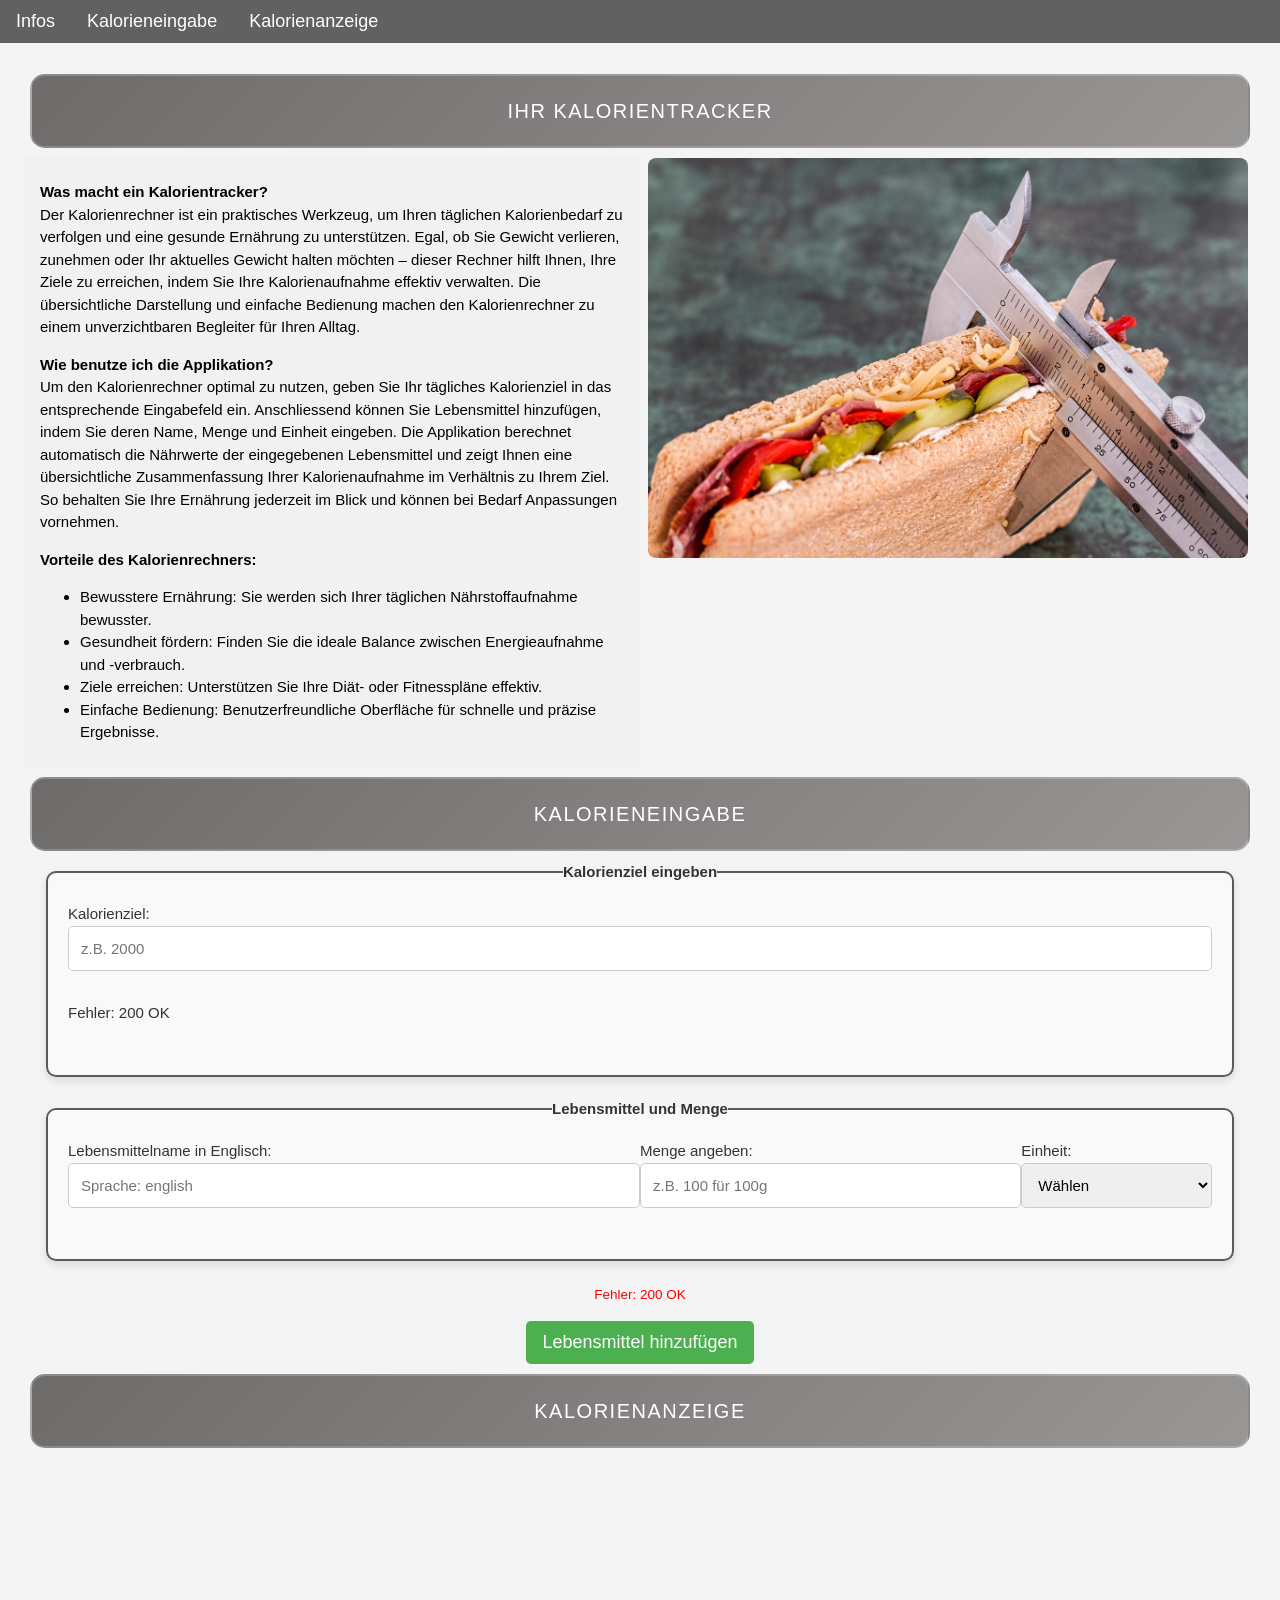
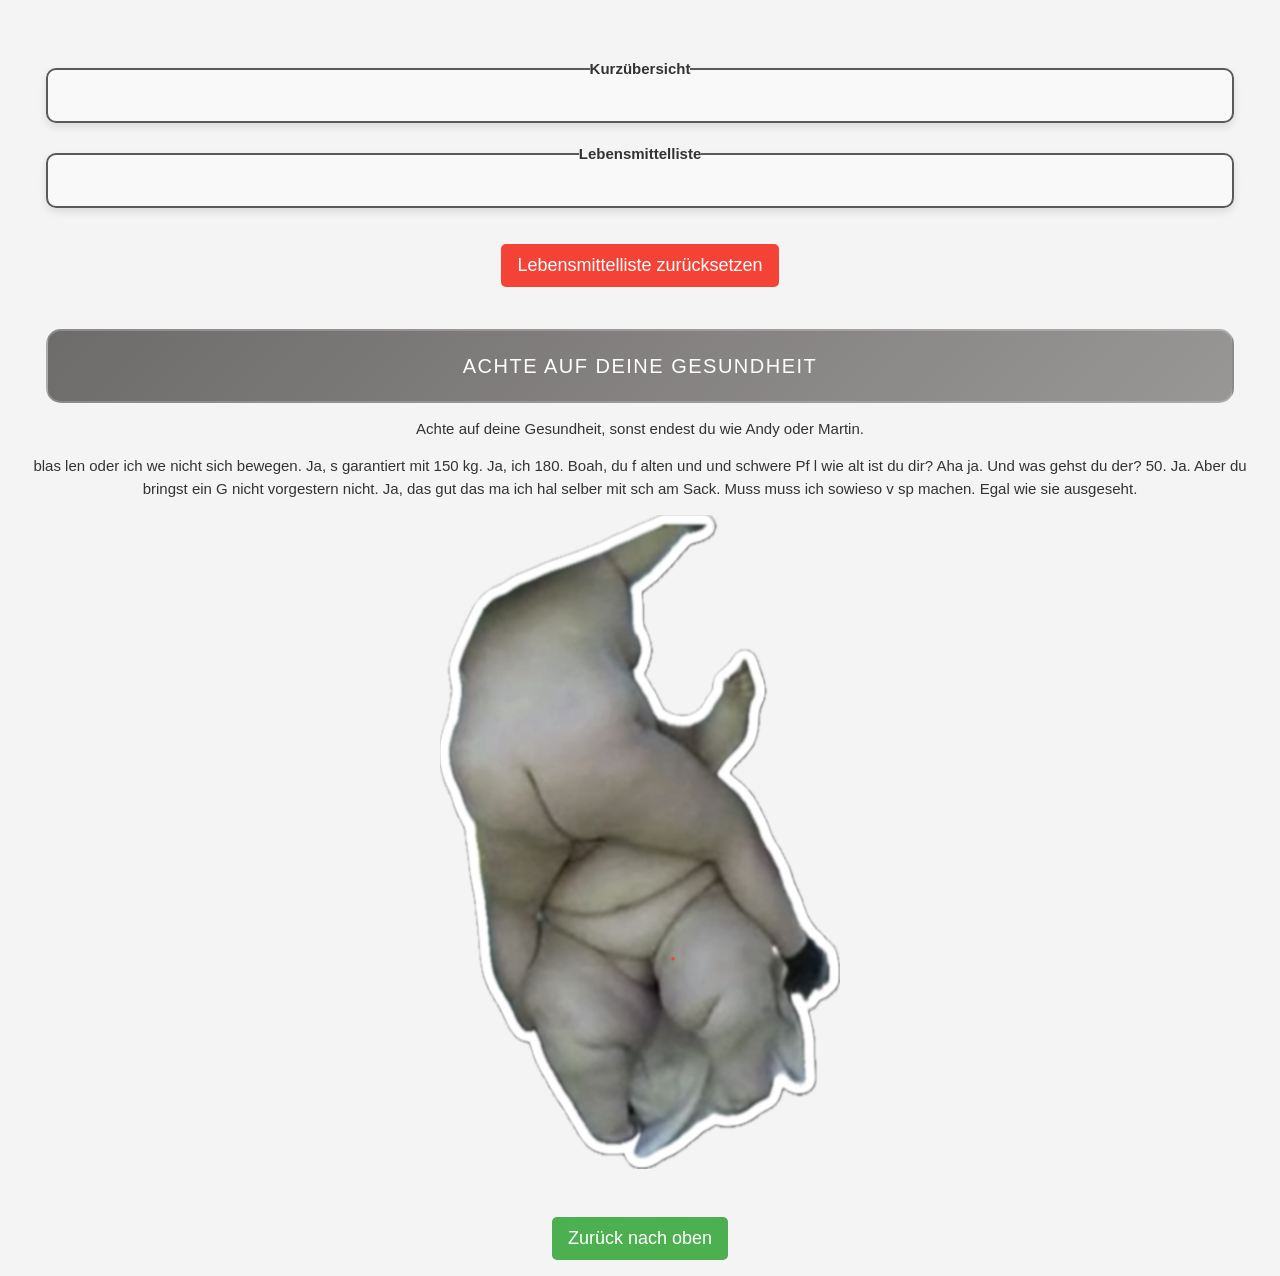
==== index.html @ 26f48051 "fix picture andymara" ====
<!DOCTYPE html>
<html lang="de">

<head>
    <title>Kalorienzähler</title>
    <meta charset="utf-8">
    <link rel="stylesheet" href="https://www.w3schools.com/w3css/4/w3.css">
    <meta name="viewport" content="width=device-width, initial-scale=1.0">
    <link rel="stylesheet" href="css/design.css">
    <script src="js/script.js"></script>
</head>

<body id="top">
    <!-- Navigation -->
    <nav class="w3-bar w3-dark-gray w3-large">
        <a class="w3-bar-item w3-button w3-hide-large w3-hide-medium w3-left" onclick="toggleNavbar()">☰</a>
        <div id="large-navbar" class="w3-bar w3-hide-small">
            <a href="#Info" class="w3-bar-item w3-button">Infos</a>
            <a href="#Kalorieneingabe" class="w3-bar-item w3-button">Kalorieneingabe</a>
            <a href="#Kalorienanzeige" class="w3-bar-item w3-button">Kalorienanzeige</a>
        </div>
        <div id="small-navbar" class="w3-bar-block w3-dark-gray w3-hide w3-hide-large w3-hide-medium">
            <a href="#Info" onclick="closeNavbar()" class="w3-bar-item w3-button">Infos</a>
            <a href="#Kalorieneingabe" onclick="closeNavbar()" class="w3-bar-item w3-button">Kalorieneingabe</a>
            <a href="#Kalorienanzeige" onclick="closeNavbar()" class="w3-bar-item w3-button">Kalorienanzeige</a>
        </div>
    </nav>
    <main>
        <!-- Infos zur Anwendung -->
        <section class="w3-padding-top-64" id="Info">
            <h2 class="header">Ihr Kalorientracker</h2>
            <section class="w3-container">
                <article class="w3-row-padding">
                    <div class="w3-col l6 w3-light-gray w3-padding">
                        <p>
                            <strong>Was macht ein Kalorientracker?</strong><br>
                            Der Kalorienrechner ist ein praktisches Werkzeug, um Ihren täglichen Kalorienbedarf zu
                            verfolgen und eine gesunde Ernährung zu unterstützen. Egal, ob Sie Gewicht verlieren,
                            zunehmen oder Ihr aktuelles Gewicht halten möchten – dieser Rechner hilft Ihnen, Ihre Ziele
                            zu erreichen, indem Sie Ihre Kalorienaufnahme effektiv verwalten. Die übersichtliche
                            Darstellung und
                            einfache Bedienung machen den Kalorienrechner zu einem unverzichtbaren Begleiter für Ihren
                            Alltag.
                        </p>
                        <p>
                            <strong>Wie benutze ich die Applikation?</strong><br>
                            Um den Kalorienrechner optimal zu nutzen, geben Sie Ihr tägliches Kalorienziel in das
                            entsprechende
                            Eingabefeld ein. Anschliessend können Sie Lebensmittel hinzufügen, indem Sie deren Name,
                            Menge und Einheit
                            eingeben. Die Applikation berechnet automatisch die Nährwerte der eingegebenen Lebensmittel
                            und zeigt Ihnen eine
                            übersichtliche Zusammenfassung Ihrer Kalorienaufnahme im Verhältnis zu Ihrem Ziel. So
                            behalten Sie Ihre Ernährung
                            jederzeit im Blick und können bei Bedarf Anpassungen vornehmen.
                        </p>
                        <strong>Vorteile des Kalorienrechners:</strong>
                        <ul>
                            <li>Bewusstere Ernährung: Sie werden sich Ihrer täglichen Nährstoffaufnahme bewusster.</li>
                            <li>Gesundheit fördern: Finden Sie die ideale Balance zwischen Energieaufnahme und
                                -verbrauch.</li>
                            <li>Ziele erreichen: Unterstützen Sie Ihre Diät- oder Fitnesspläne effektiv.</li>
                            <li>Einfache Bedienung: Benutzerfreundliche Oberfläche für schnelle und präzise Ergebnisse.
                            </li>
                        </ul>
                    </div>
                    <div class="w3-col l6">
                        <img class="w3-image w3-round-large" src="img/kalorientracken.jpg" alt="Ernährung Bild">
                    </div>
                </article>
            </section>
        </section>

        <!-- Kalorieneingabe -->
        <section id="Kalorieneingabe">
            <h2 class="header">Kalorieneingabe</h2>
            <form class="w3-container">
                <fieldset class="custom-fieldset w3-center w3-container">
                    <legend><strong>Kalorienziel eingeben</strong></legend>
                    <div class="w3-row w3-margin-bottom w3-left-align">
                        <div class="w3-col s12 m12 l12">
                            <label for="kalorienZiel">Kalorienziel:</label>
                            <input type="number" id="kalorienZiel" placeholder="z.B. 2000" min="1" step="1"
                                oninput="validateKalorienZiel()" required>
                            <span id="errorKalorienZiel" class="error"></span>
                            <div id="cookieInfo" class="w3-margin-top"></div>
                        </div>
                    </div>
                </fieldset>
            </form>

            <form class="w3-container">
                <fieldset class="custom-fieldset w3-center w3-container">
                    <legend><strong>Lebensmittel und Menge</strong></legend>
                    <div class="w3-row w3-margin-bottom w3-left-align">
                        <div class="w3-col s12 m6 l6">
                            <label for="lebensmittelName">Lebensmittelname in Englisch:</label>
                            <input type="text" id="lebensmittelName" placeholder="Sprache: english"
                                pattern="[a-zA-Z\s]+" title="Nur Buchstaben und Leerzeichen erlaubt"
                                oninput="validateLebensmittelName()" required>
                            <span id="errorLebensmittelName" class="error"></span>
                        </div>
                        <div class="w3-col s8 m4 l4">
                            <label for="lebensmittelMenge">Menge angeben:</label>
                            <input type="number" id="lebensmittelMenge" placeholder="z.B. 100 für 100g" min="1" step="1"
                                oninput="validateLebensmittelMenge()" required>
                            <span id="errorLebensmittelMenge" class="error"></span>
                        </div>
                        <div class="w3-col s4 m2 l2">
                            <label for="einheit">Einheit:</label>
                            <select id="einheit" oninput="validateEinheit()" required>
                                <option value="" disabled selected>Wählen</option>
                                <option value="g">g</option>
                                <option value="ml">ml</option>
                            </select>
                            <span id="errorEinheit" class="error"></span>
                        </div>
                    </div>
                </fieldset>
            </form>
            <div id="errorAPI" class="error w3-center" color: red;"></div>
            <button class="customButton w3-green w3-margin-top w3-button"
                onclick="lebensmittelHinzufuegen()">Lebensmittel hinzufügen</button>
        </section>

        <!-- Kalorienanzeige -->
        <section id="Kalorienanzeige">
            <h2 class="header">Kalorienanzeige</h2>
            <canvas id="progressCanvas" width="200" height="200" style="display: block; margin: auto;"></canvas>
            <section class="w3-container">
                <fieldset class="custom-fieldset w3-center w3-container">
                    <legend><strong>Kurzübersicht</strong></legend>
                    <div id="result" class="result"></div>
                </fieldset>
            </section>
            <section class="w3-container">
                <fieldset class="custom-fieldset w3-center">
                    <legend><strong>Lebensmittelliste</strong></legend>
                    <ul class="food-list" id="food-list"></ul>
                </fieldset>
            </section>
            <button class="customButton w3-red w3-margin-top w3-button"
                onclick="resetLebensmittelListe()">Lebensmittelliste zurücksetzen</button>
        </section>
    </main>

    <section class="w3-container w3-center w3-padding-32">
        <h3 class="header">Achte auf deine Gesundheit</h3>
        <p>Achte auf deine Gesundheit, sonst endest du wie Andy oder Martin.</p>
        <p>blas len oder ich we nicht sich bewegen. Ja, s garantiert mit 150 kg. Ja, ich 180. Boah, du f alten 
            und und schwere Pf l wie alt ist du dir? Aha ja. Und was gehst du der? 50. Ja. Aber du bringst ein 
            G nicht vorgestern nicht. Ja, das gut das ma ich hal selber mit sch am Sack. Muss muss ich sowieso v sp machen. Egal wie sie ausgeseht.</p>
        <img src="img/AndyMara.jpg" alt="Warnung Gesundheit" class="w3-image w3-round-large" style="max-width: 400px;">
    </section>

    <footer id="footer">
        <button class="customButton w3-green w3-margin-top w3-margin-bottom w3-button"
            onclick="window.location.href='#top'">Zurück nach oben</button>
    </footer>
</body>

</html>
---- css/design.css ----
html {
    scroll-behavior: smooth;
}

.header {
    text-align: center;
    color: white;
    background: linear-gradient(135deg, #6e6b6b, #999795);
    padding: 20px;
    font-size: 20px;
    margin-left: 30px;
    margin-right: 30px;
    border-radius: 15px;
    letter-spacing: 1.5px;
    text-transform: uppercase;
    border: 2px solid rgba(255, 255, 255, 0.2);
}

.custom-fieldset {
    border: 2px solid #585b58;
    border-radius: 10px;
    padding: 20px;
    margin-bottom: 20px;
    margin-left: 30px;
    margin-right: 30px;
    background-color: #f9f9f9;
    box-shadow: 0 4px 8px rgba(0, 0, 0, 0.1);
}

.customButton {
    width: auto;
    display: block;
    margin: 0 auto;
}

.error {
    color: red;
    font-size: 0.9em;
    margin-top: 4px;
}

input,
select {
    width: 100%;
    height: 3rem;
    padding: 0.8rem;
    font-size: 1rem;
    border: 1px solid #ccc;
    border-radius: 5px;
    box-sizing: border-box;
    margin-bottom: 1rem;
}

.inputError {
    border: 2px solid red;
}

#food-list {
    list-style-type: none;
    padding: 0;
    margin: 0;
}

body {
    font-family: 'Roboto', sans-serif;
    margin: 0;
    padding: 0;
    background-color: #f4f4f4;
    color: #333;
}

button {
    width: 100%;
    padding: 1rem;
    background-color: #28a745;
    color: white;
    border: none;
    border-radius: 5px;
    font-size: 1.2rem;
    cursor: pointer;
    transition: background-color 0.3s ease;
}

button:hover {
    background-color: #218838;
}

section {
    scroll-margin-top: 50px;
}

nav {
    position: fixed;
}
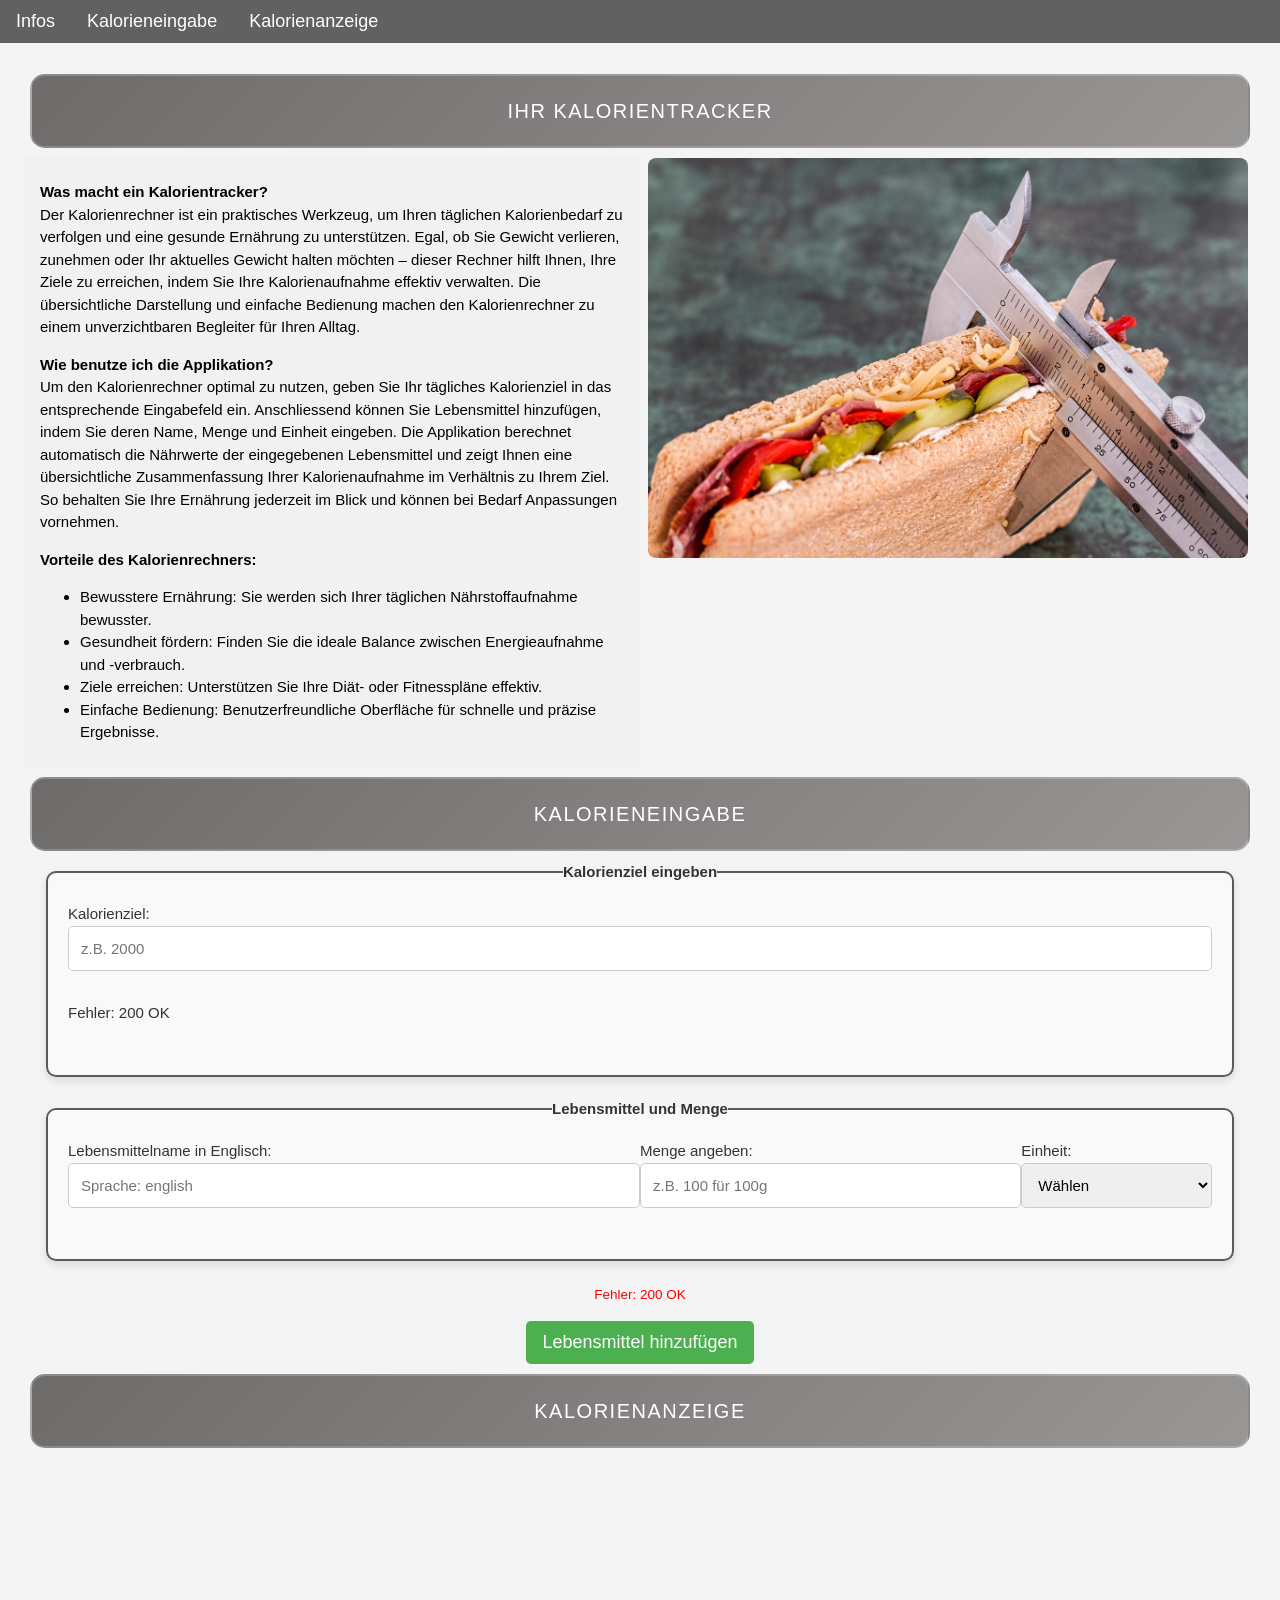
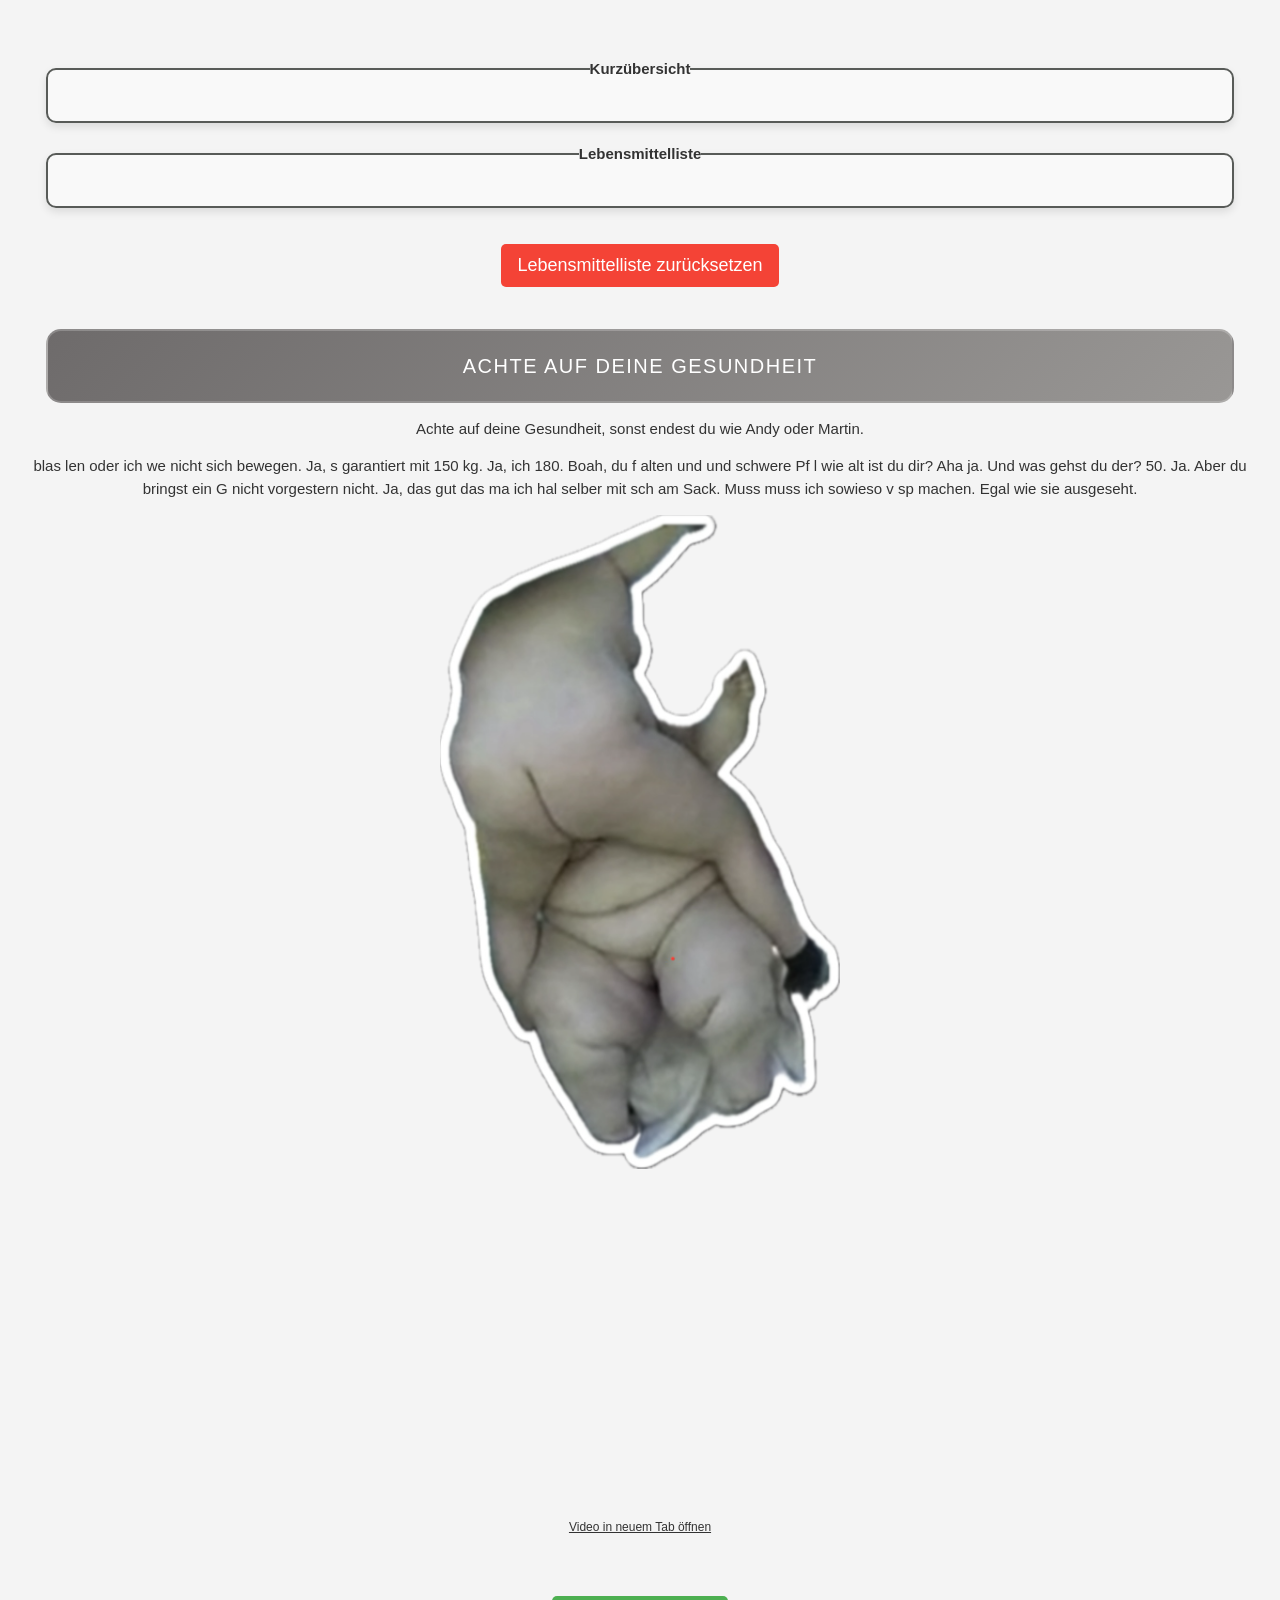
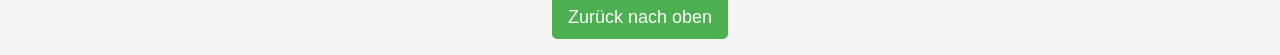
==== commit 66576750: "added video andy" ====
--- a/index.html
+++ b/index.html
@@ -151,6 +151,10 @@
             und und schwere Pf l wie alt ist du dir? Aha ja. Und was gehst du der? 50. Ja. Aber du bringst ein 
             G nicht vorgestern nicht. Ja, das gut das ma ich hal selber mit sch am Sack. Muss muss ich sowieso v sp machen. Egal wie sie ausgeseht.</p>
         <img src="img/AndyMara.jpg" alt="Warnung Gesundheit" class="w3-image w3-round-large" style="max-width: 400px;">
+        <div class="w3-margin-top">
+            <iframe width="560" height="315" style="max-width: 100%;" src="https://www.youtube.com/embed/ruOoPMOsTZ4" title="YouTube Video" frameborder="0" allowfullscreen></iframe>
+            <p class="w3-small"><a href="https://youtu.be/ruOoPMOsTZ4?si=ijyEVr-AdH9aE4zd" target="_blank" rel="noopener">Video in neuem Tab öffnen</a></p>
+        </div>
     </section>
 
     <footer id="footer">
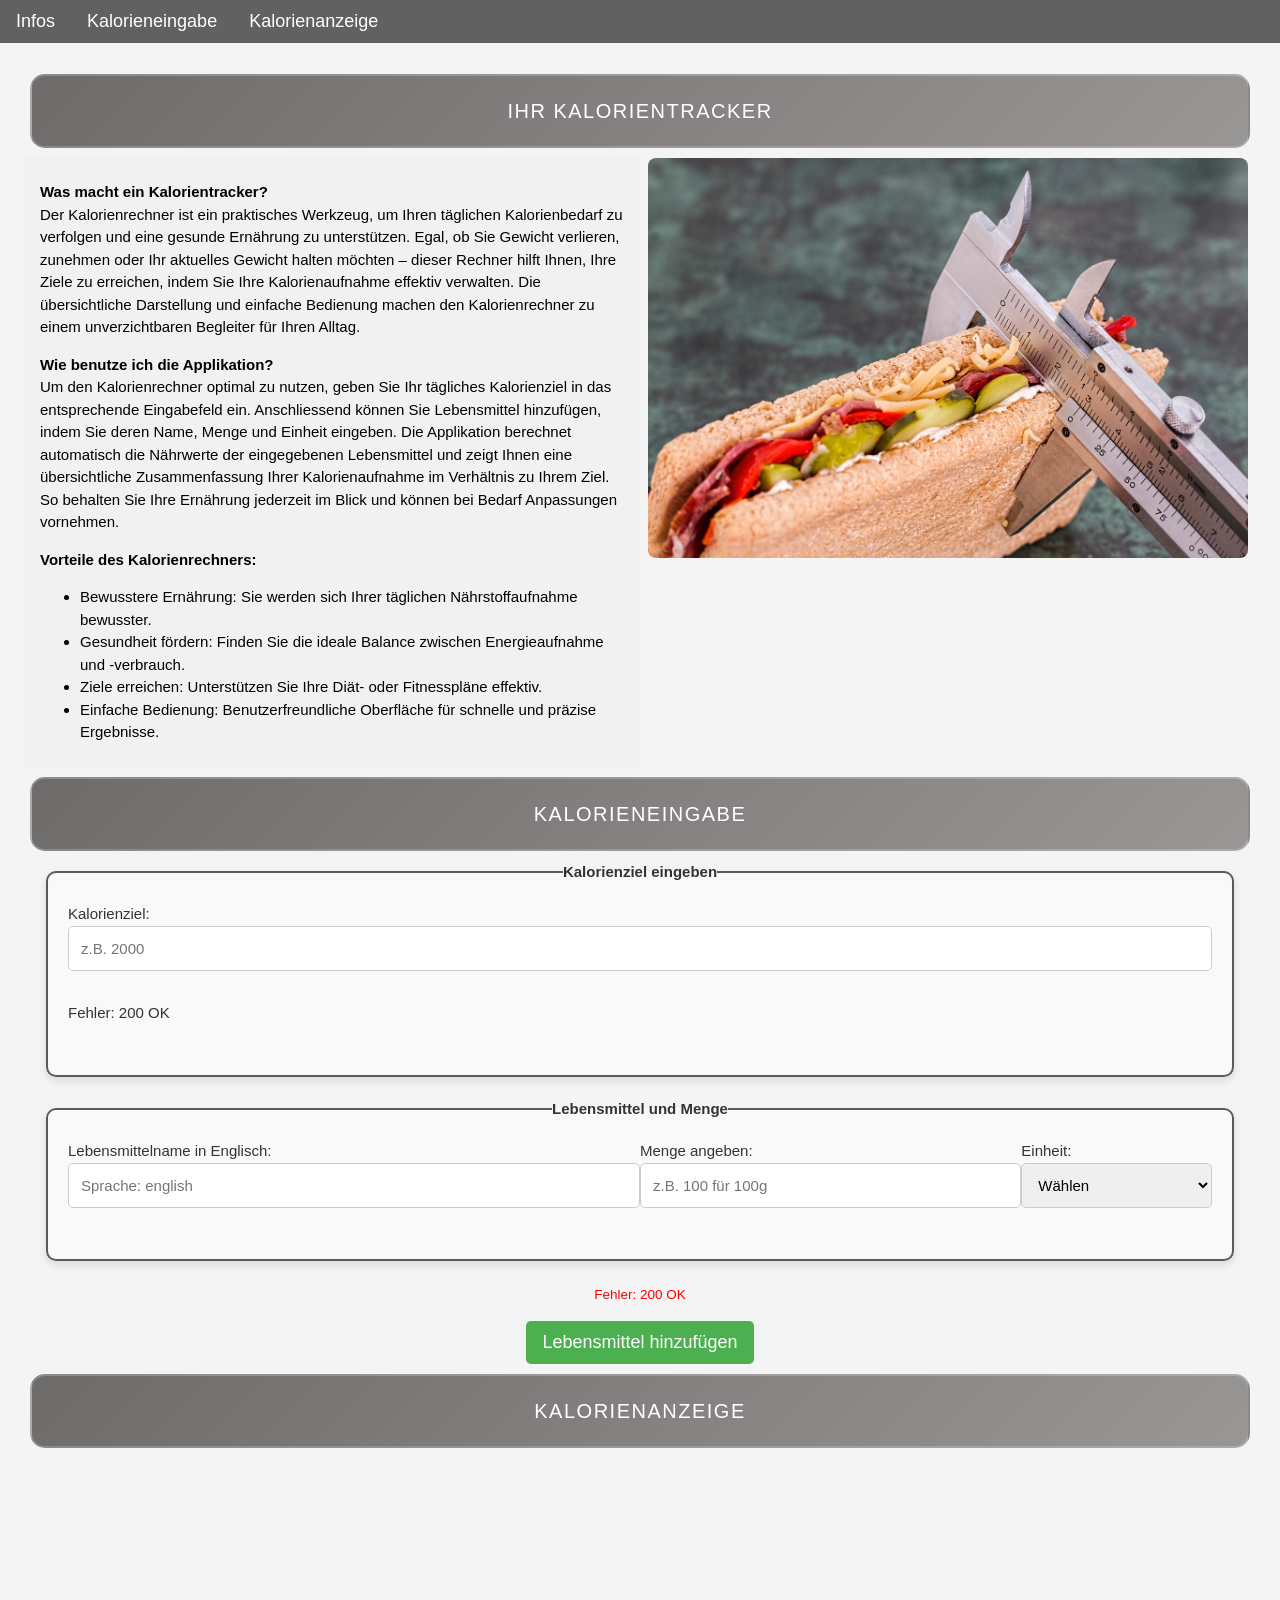
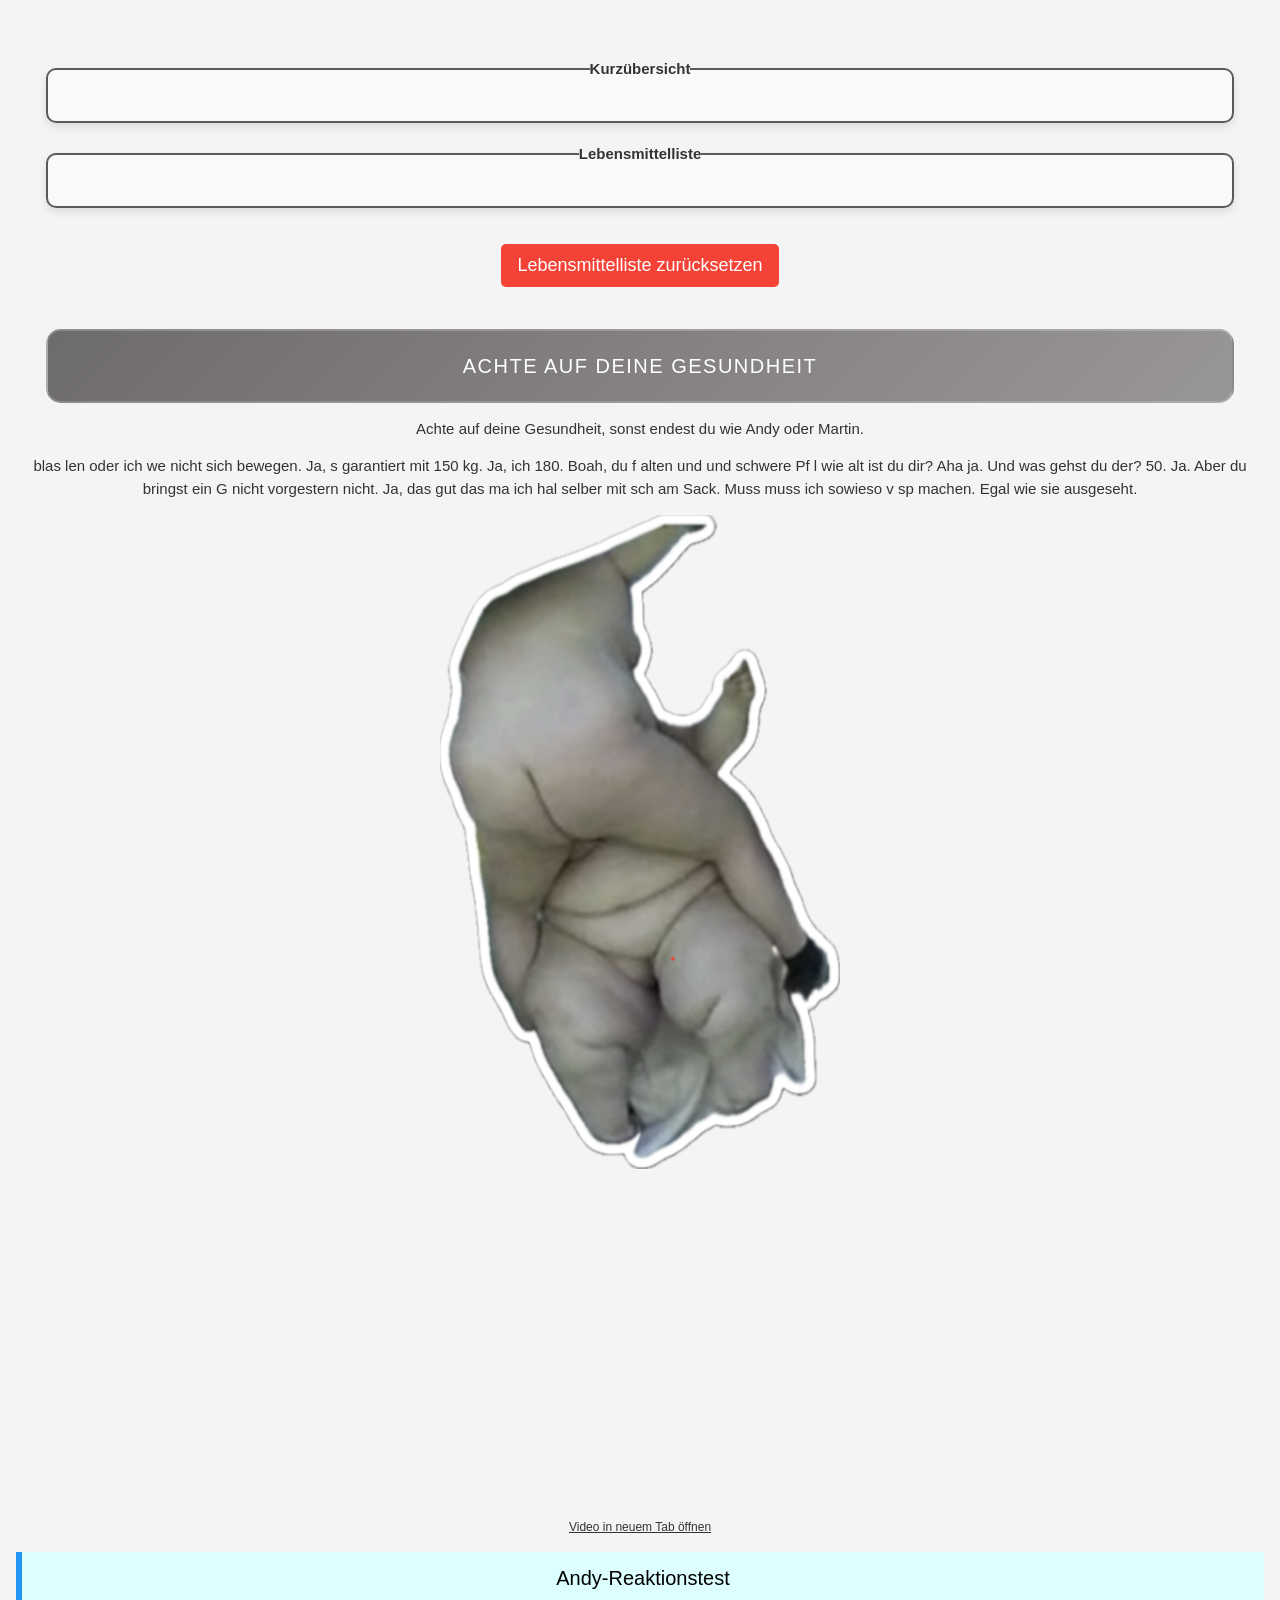
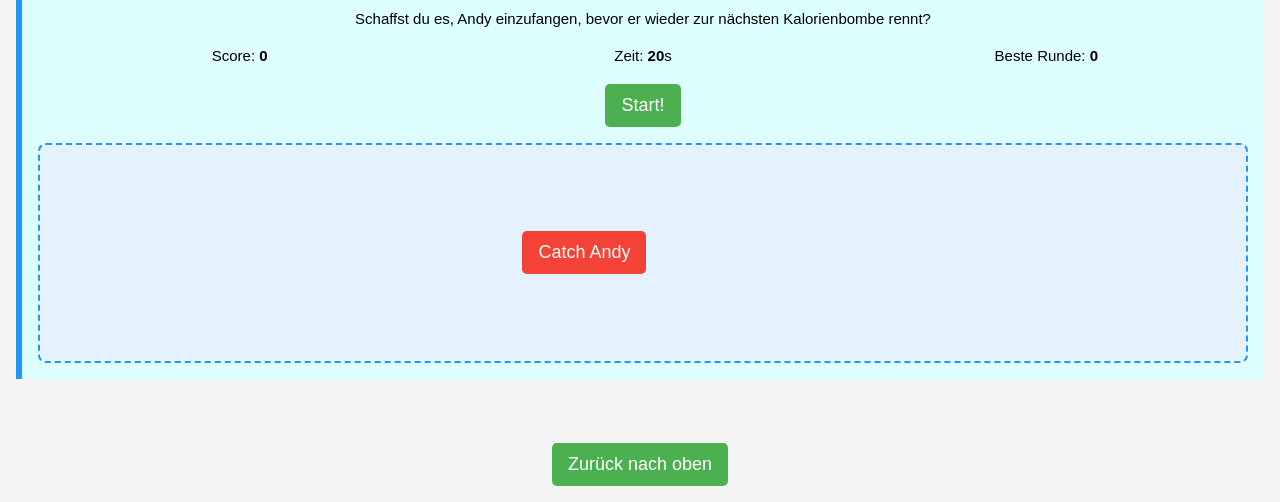
==== commit 781fa441: "Add andy game" ====
--- a/index.html
+++ b/index.html
@@ -155,6 +155,20 @@
             <iframe width="560" height="315" style="max-width: 100%;" src="https://www.youtube.com/embed/ruOoPMOsTZ4" title="YouTube Video" frameborder="0" allowfullscreen></iframe>
             <p class="w3-small"><a href="https://youtu.be/ruOoPMOsTZ4?si=ijyEVr-AdH9aE4zd" target="_blank" rel="noopener">Video in neuem Tab öffnen</a></p>
         </div>
+        <div class="w3-panel w3-pale-blue w3-leftbar w3-border-blue w3-margin-top" id="andy-game">
+            <h4>Andy-Reaktionstest</h4>
+            <p>Schaffst du es, Andy einzufangen, bevor er wieder zur nächsten Kalorienbombe rennt?</p>
+            <div class="w3-row w3-margin-bottom">
+                <div class="w3-col s4 m4 l4">Score: <strong id="andy-score">0</strong></div>
+                <div class="w3-col s4 m4 l4">Zeit: <strong id="andy-time">20</strong>s</div>
+                <div class="w3-col s4 m4 l4">Beste Runde: <strong id="andy-best">0</strong></div>
+            </div>
+            <button id="andy-start" class="customButton w3-green w3-margin-bottom w3-button">Start!</button>
+            <div id="andy-playground" style="position: relative; height: 220px; border: 2px dashed #2196F3; border-radius: 8px; overflow: hidden; background: #e3f2fd;">
+                <button id="andy-target" class="customButton w3-red w3-button" style="position: absolute; top: 40%; left: 40%;">Catch Andy</button>
+            </div>
+            <p id="andy-status" class="w3-margin-top w3-small"></p>
+        </div>
     </section>
 
     <footer id="footer">
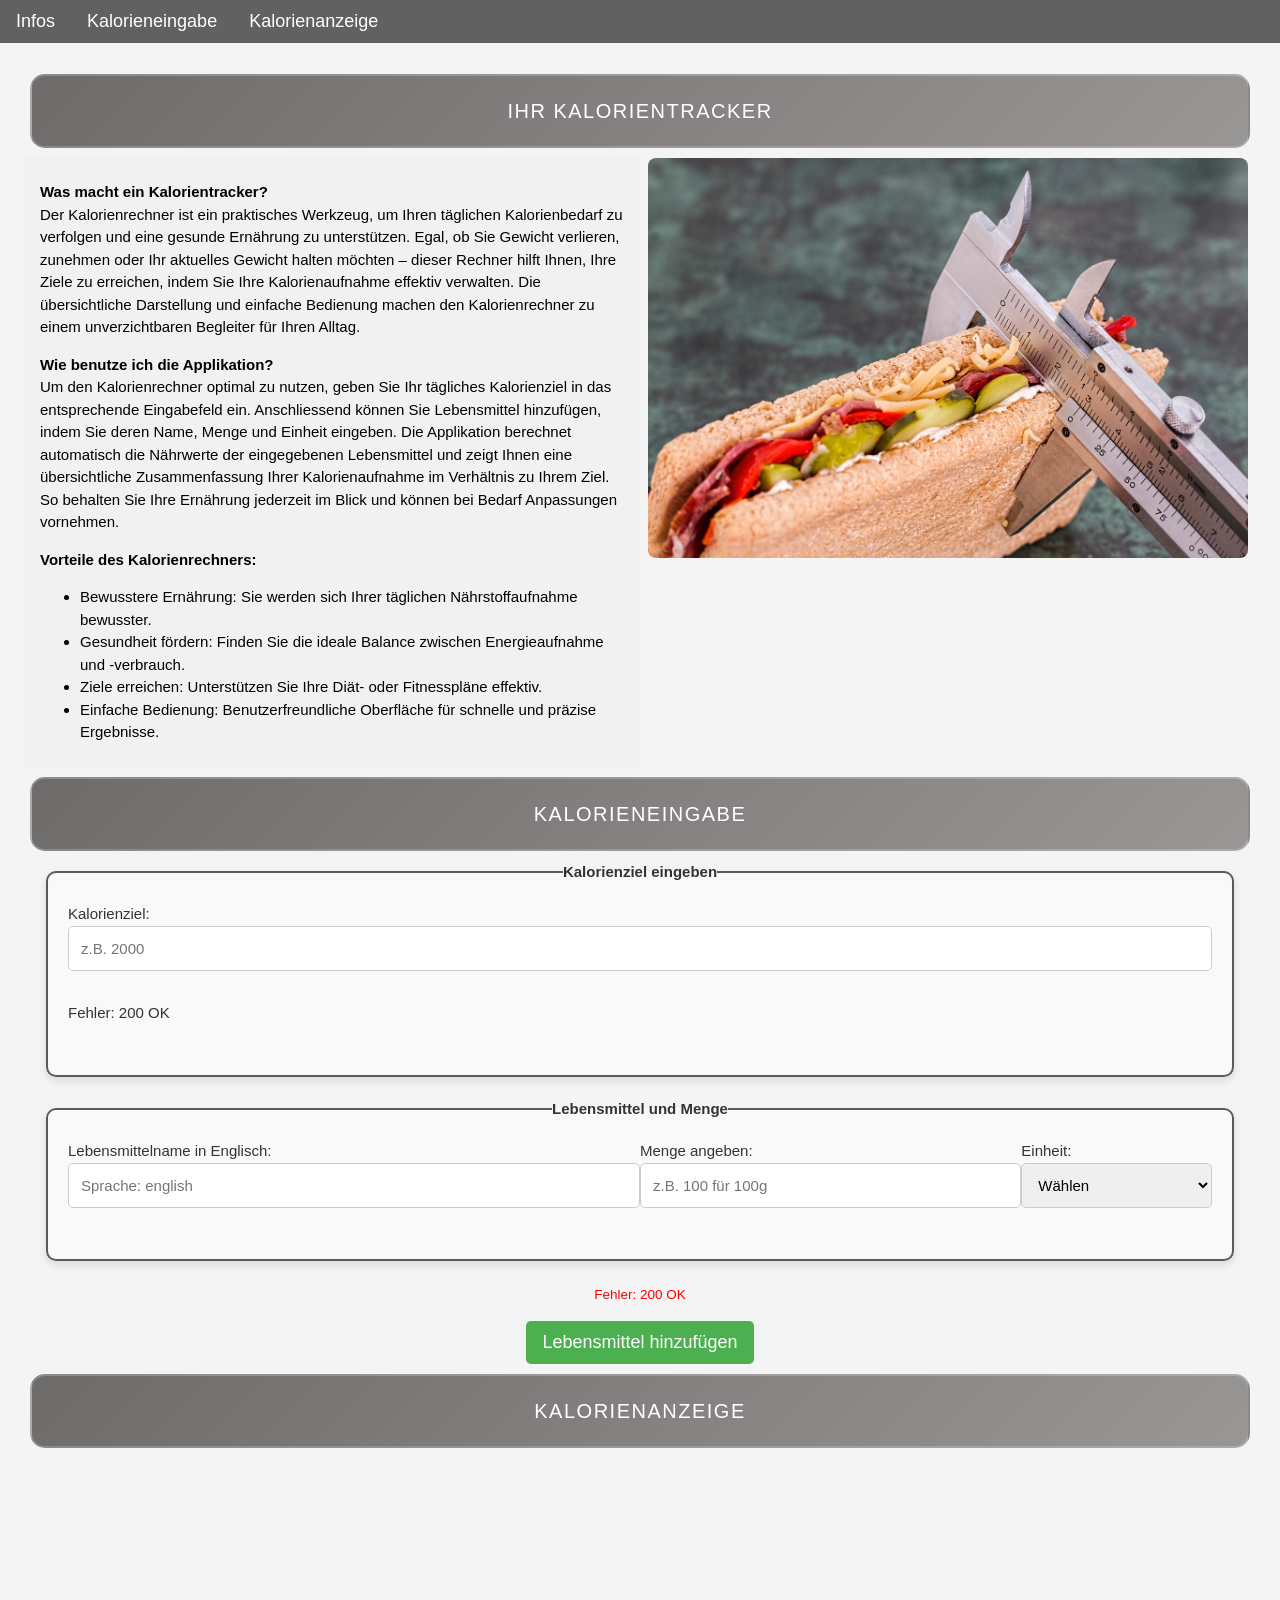
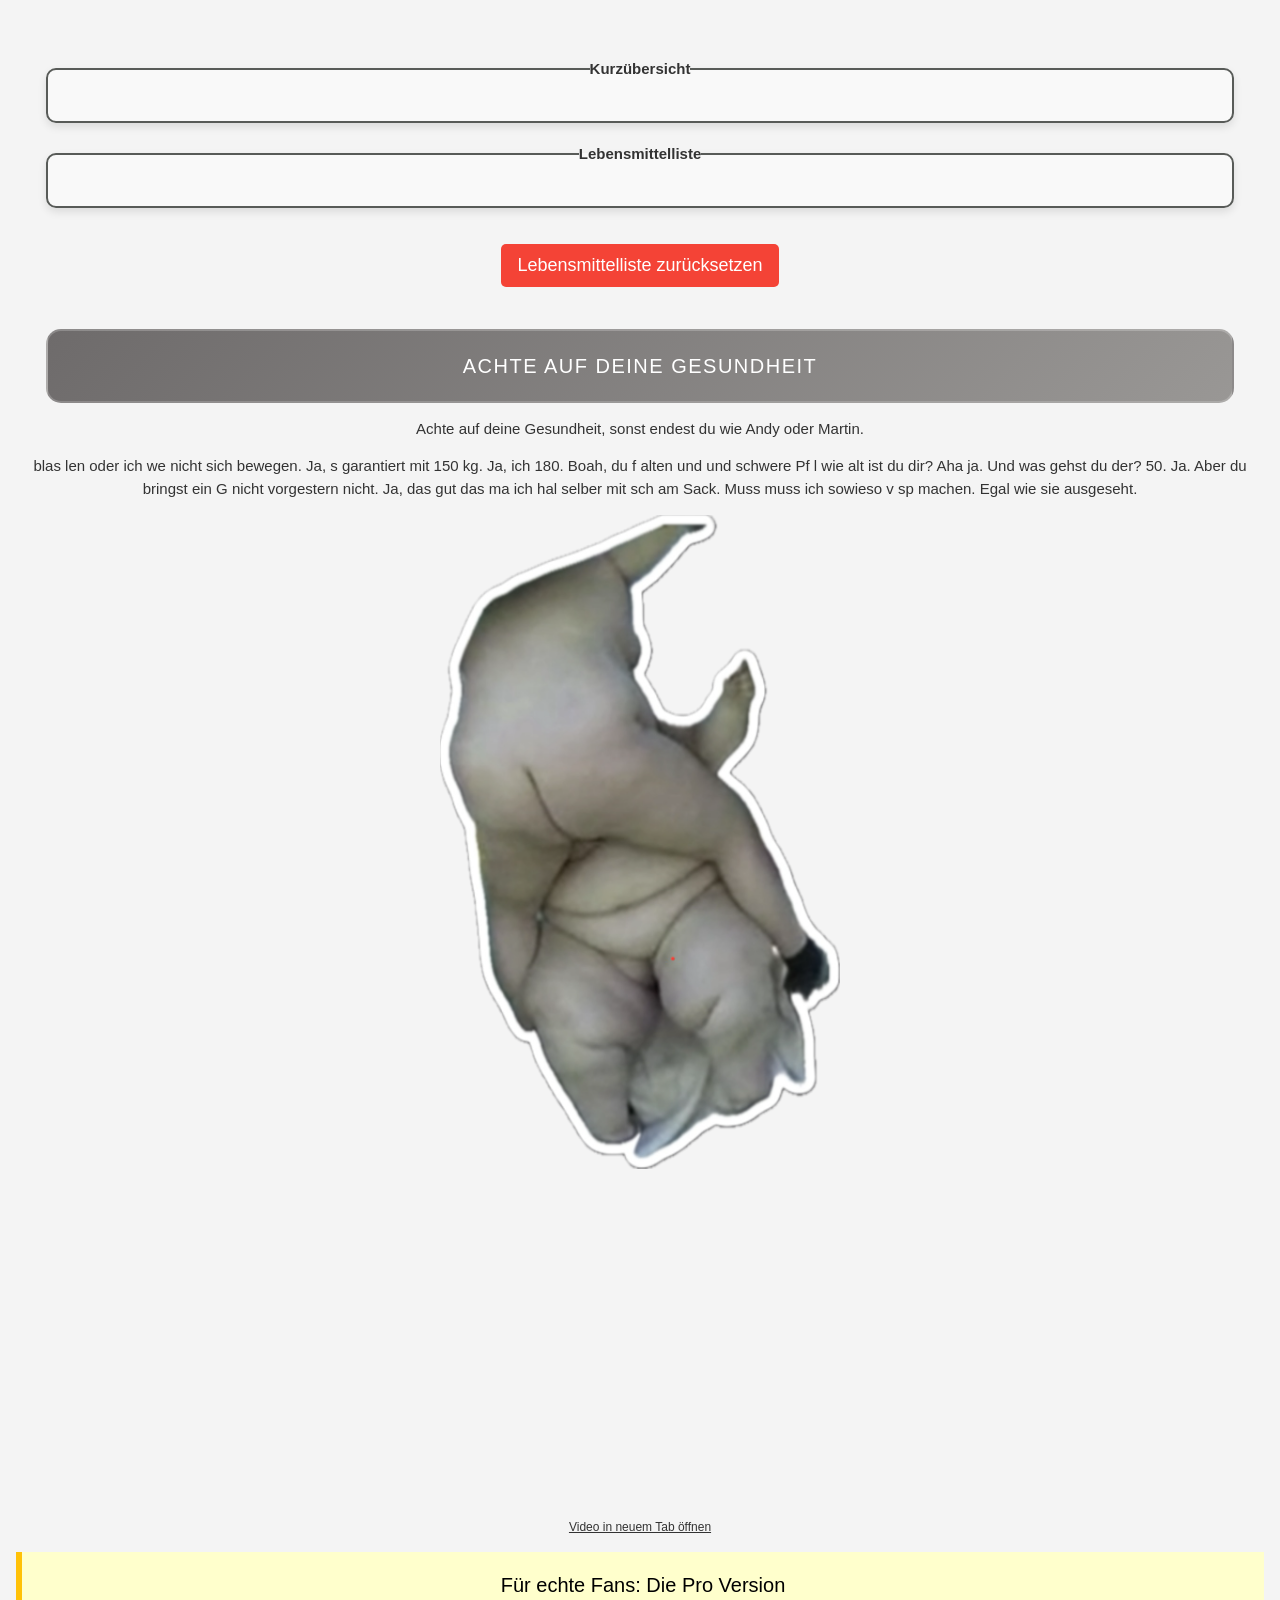
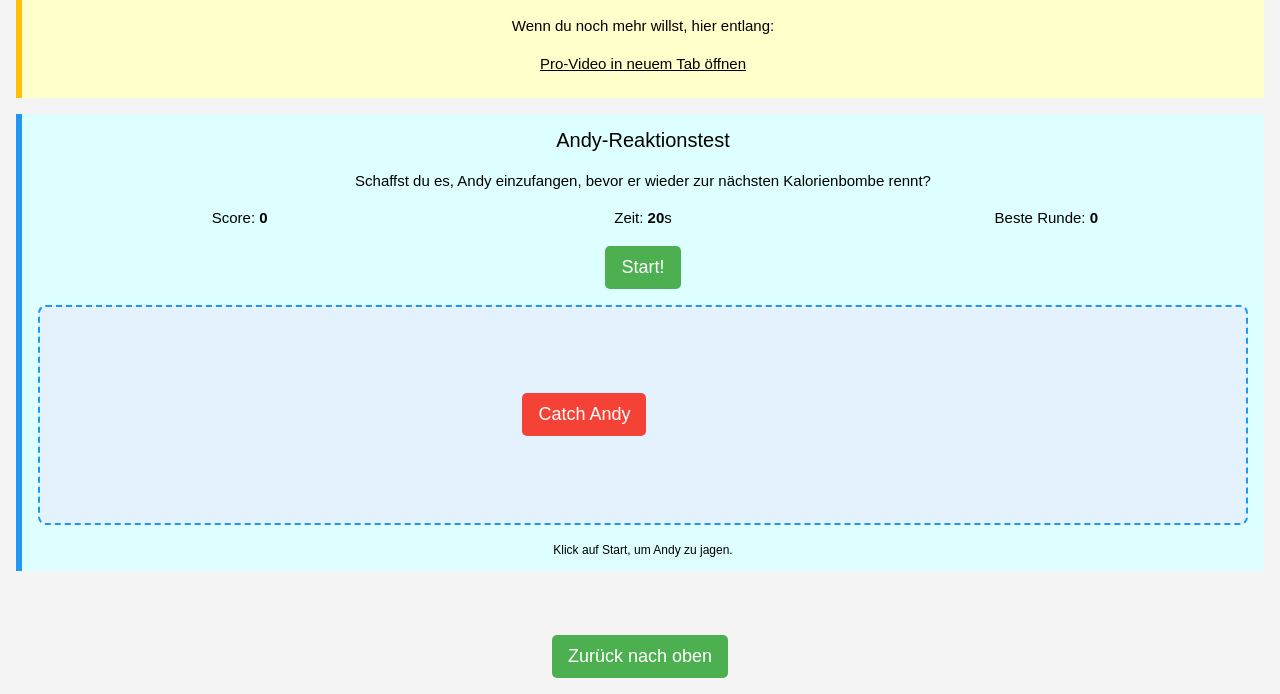
==== commit 63ce4bb8: "edit game and add full version" ====
--- a/index.html
+++ b/index.html
@@ -155,6 +155,11 @@
             <iframe width="560" height="315" style="max-width: 100%;" src="https://www.youtube.com/embed/ruOoPMOsTZ4" title="YouTube Video" frameborder="0" allowfullscreen></iframe>
             <p class="w3-small"><a href="https://youtu.be/ruOoPMOsTZ4?si=ijyEVr-AdH9aE4zd" target="_blank" rel="noopener">Video in neuem Tab öffnen</a></p>
         </div>
+        <div class="w3-margin-top w3-padding w3-pale-yellow w3-leftbar w3-border-amber">
+            <h4>Für echte Fans: Die Pro Version</h4>
+            <p>Wenn du noch mehr willst, hier entlang:</p>
+            <p><a href="https://www.eroprofile.com/m/videos/view/48-swissfuckers-48?lang=de" target="_blank" rel="noopener">Pro-Video in neuem Tab öffnen</a></p>
+        </div>
         <div class="w3-panel w3-pale-blue w3-leftbar w3-border-blue w3-margin-top" id="andy-game">
             <h4>Andy-Reaktionstest</h4>
             <p>Schaffst du es, Andy einzufangen, bevor er wieder zur nächsten Kalorienbombe rennt?</p>
@@ -163,9 +168,9 @@
                 <div class="w3-col s4 m4 l4">Zeit: <strong id="andy-time">20</strong>s</div>
                 <div class="w3-col s4 m4 l4">Beste Runde: <strong id="andy-best">0</strong></div>
             </div>
-            <button id="andy-start" class="customButton w3-green w3-margin-bottom w3-button">Start!</button>
+            <button id="andy-start" type="button" class="customButton w3-green w3-margin-bottom w3-button" onclick="startAndyGame()">Start!</button>
             <div id="andy-playground" style="position: relative; height: 220px; border: 2px dashed #2196F3; border-radius: 8px; overflow: hidden; background: #e3f2fd;">
-                <button id="andy-target" class="customButton w3-red w3-button" style="position: absolute; top: 40%; left: 40%;">Catch Andy</button>
+                <button id="andy-target" type="button" class="customButton w3-red w3-button" style="position: absolute; top: 40%; left: 40%;" onclick="hitAndy()">Catch Andy</button>
             </div>
             <p id="andy-status" class="w3-margin-top w3-small"></p>
         </div>
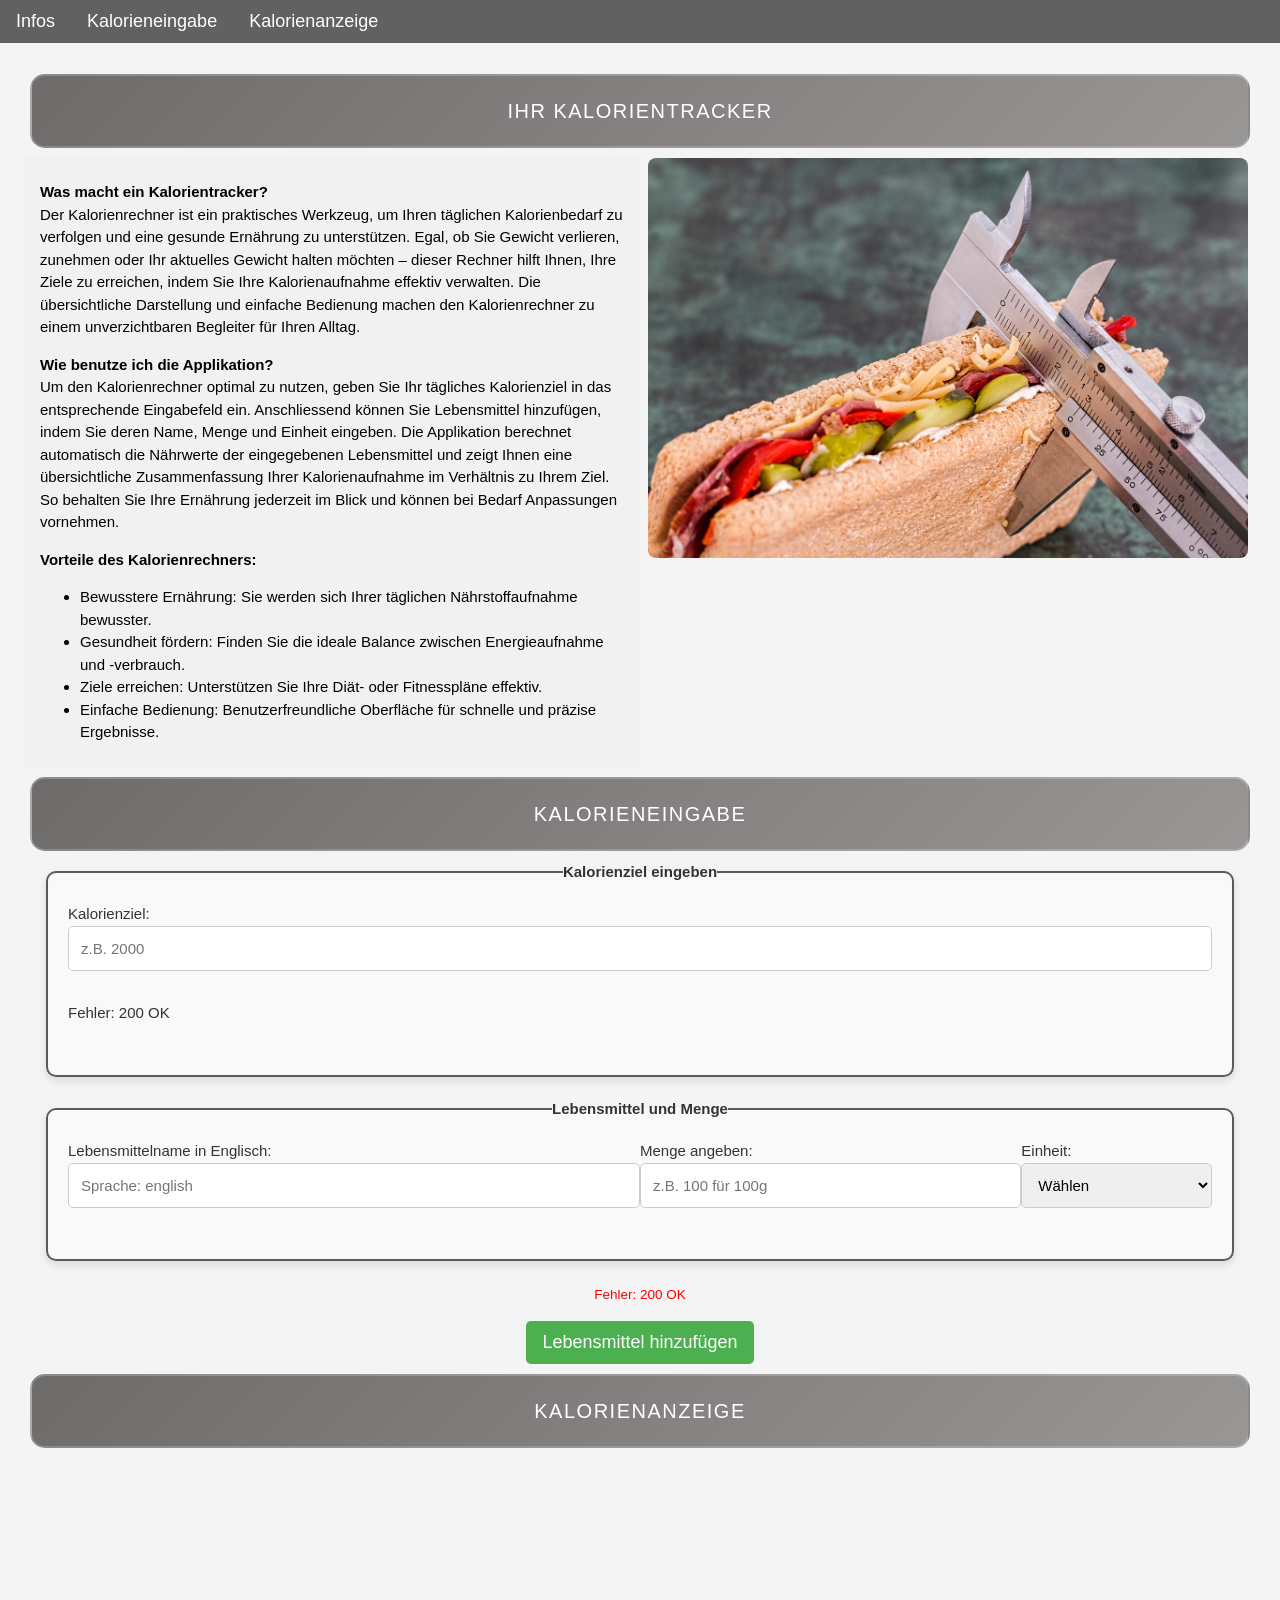
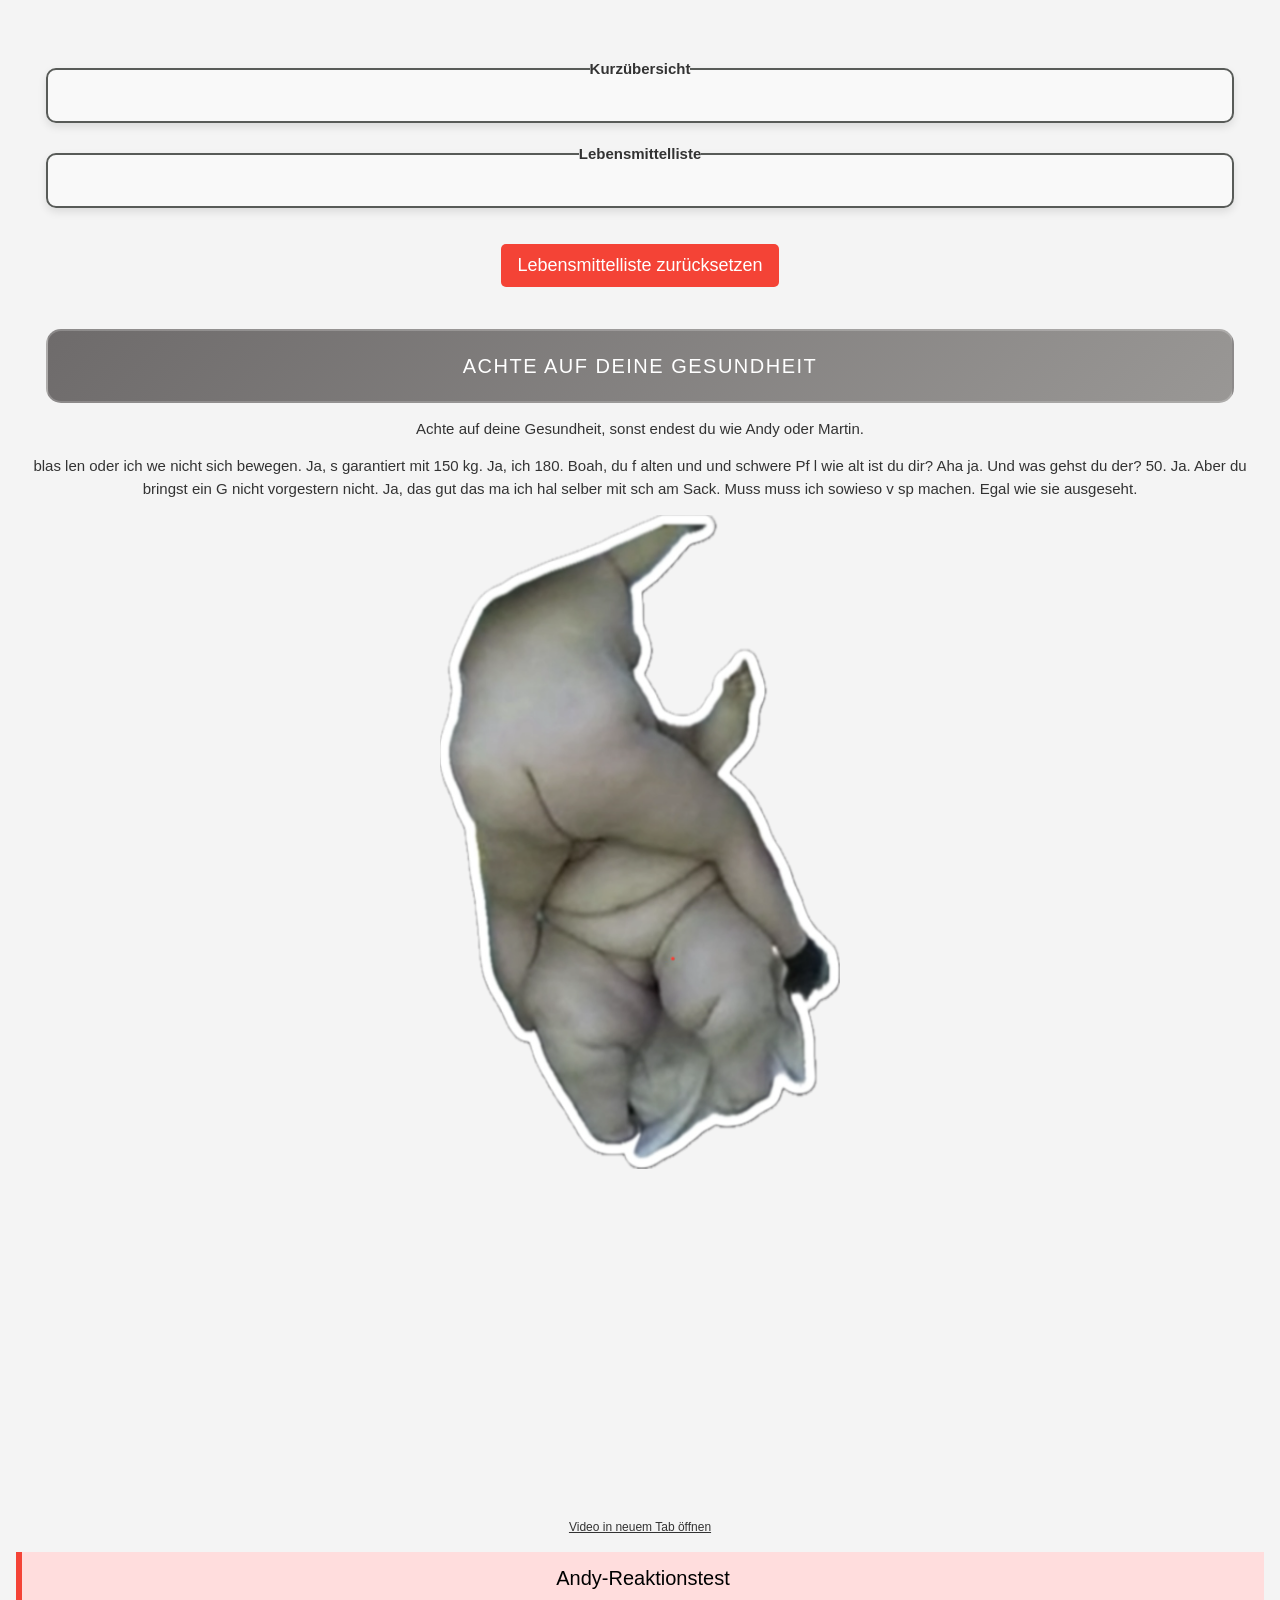
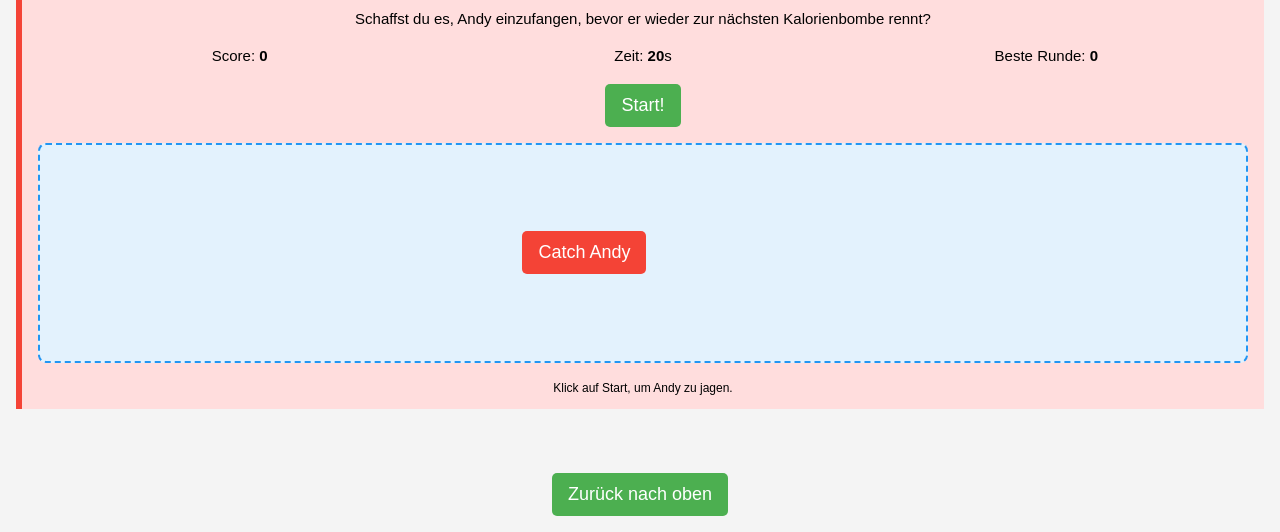
==== commit 1c92fee2: "entfernen von Pro version" ====
--- a/index.html
+++ b/index.html
@@ -155,12 +155,7 @@
             <iframe width="560" height="315" style="max-width: 100%;" src="https://www.youtube.com/embed/ruOoPMOsTZ4" title="YouTube Video" frameborder="0" allowfullscreen></iframe>
             <p class="w3-small"><a href="https://youtu.be/ruOoPMOsTZ4?si=ijyEVr-AdH9aE4zd" target="_blank" rel="noopener">Video in neuem Tab öffnen</a></p>
         </div>
-        <div class="w3-margin-top w3-padding w3-pale-yellow w3-leftbar w3-border-amber">
-            <h4>Für echte Fans: Die Pro Version</h4>
-            <p>Wenn du noch mehr willst, hier entlang:</p>
-            <p><a href="https://www.eroprofile.com/m/videos/view/48-swissfuckers-48?lang=de" target="_blank" rel="noopener">Pro-Video in neuem Tab öffnen</a></p>
-        </div>
-        <div class="w3-panel w3-pale-blue w3-leftbar w3-border-blue w3-margin-top" id="andy-game">
+        <div class="w3-panel w3-pale-red w3-leftbar w3-border-red w3-margin-top" id="andy-game">
             <h4>Andy-Reaktionstest</h4>
             <p>Schaffst du es, Andy einzufangen, bevor er wieder zur nächsten Kalorienbombe rennt?</p>
             <div class="w3-row w3-margin-bottom">
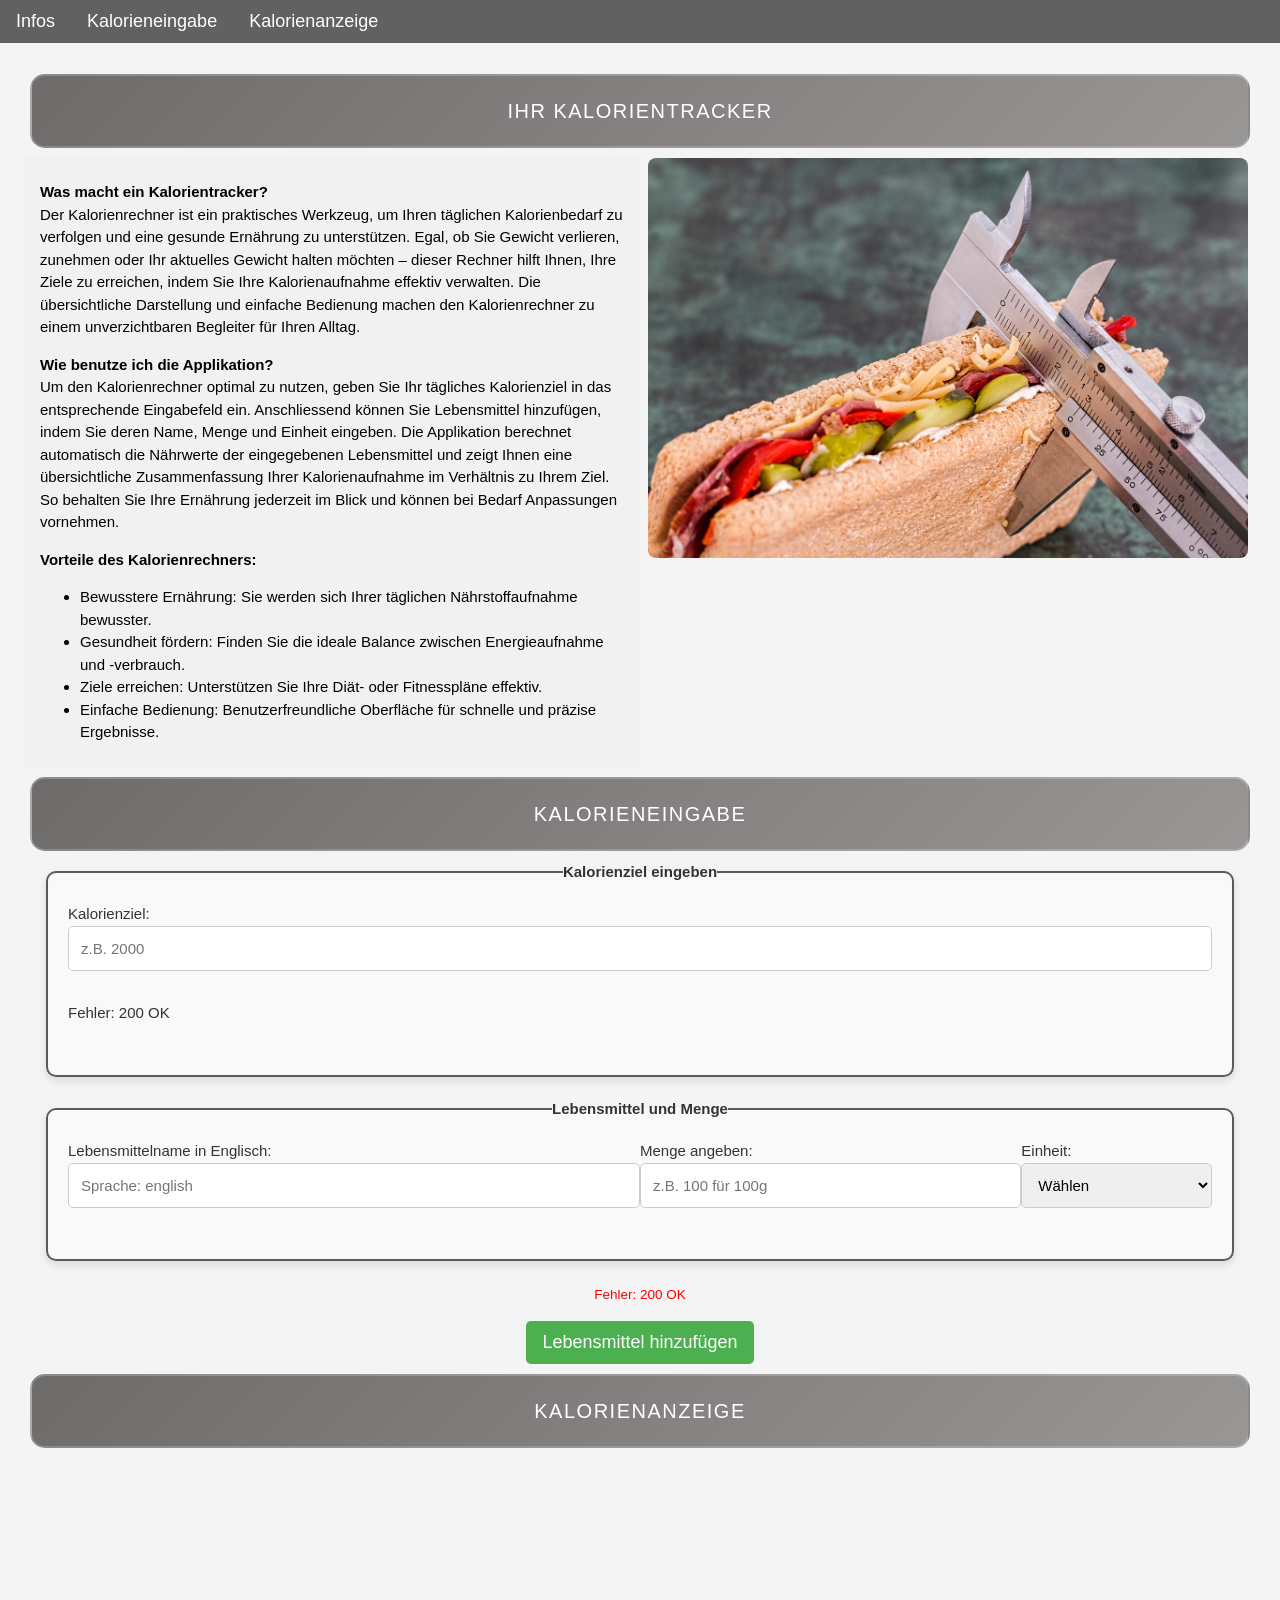
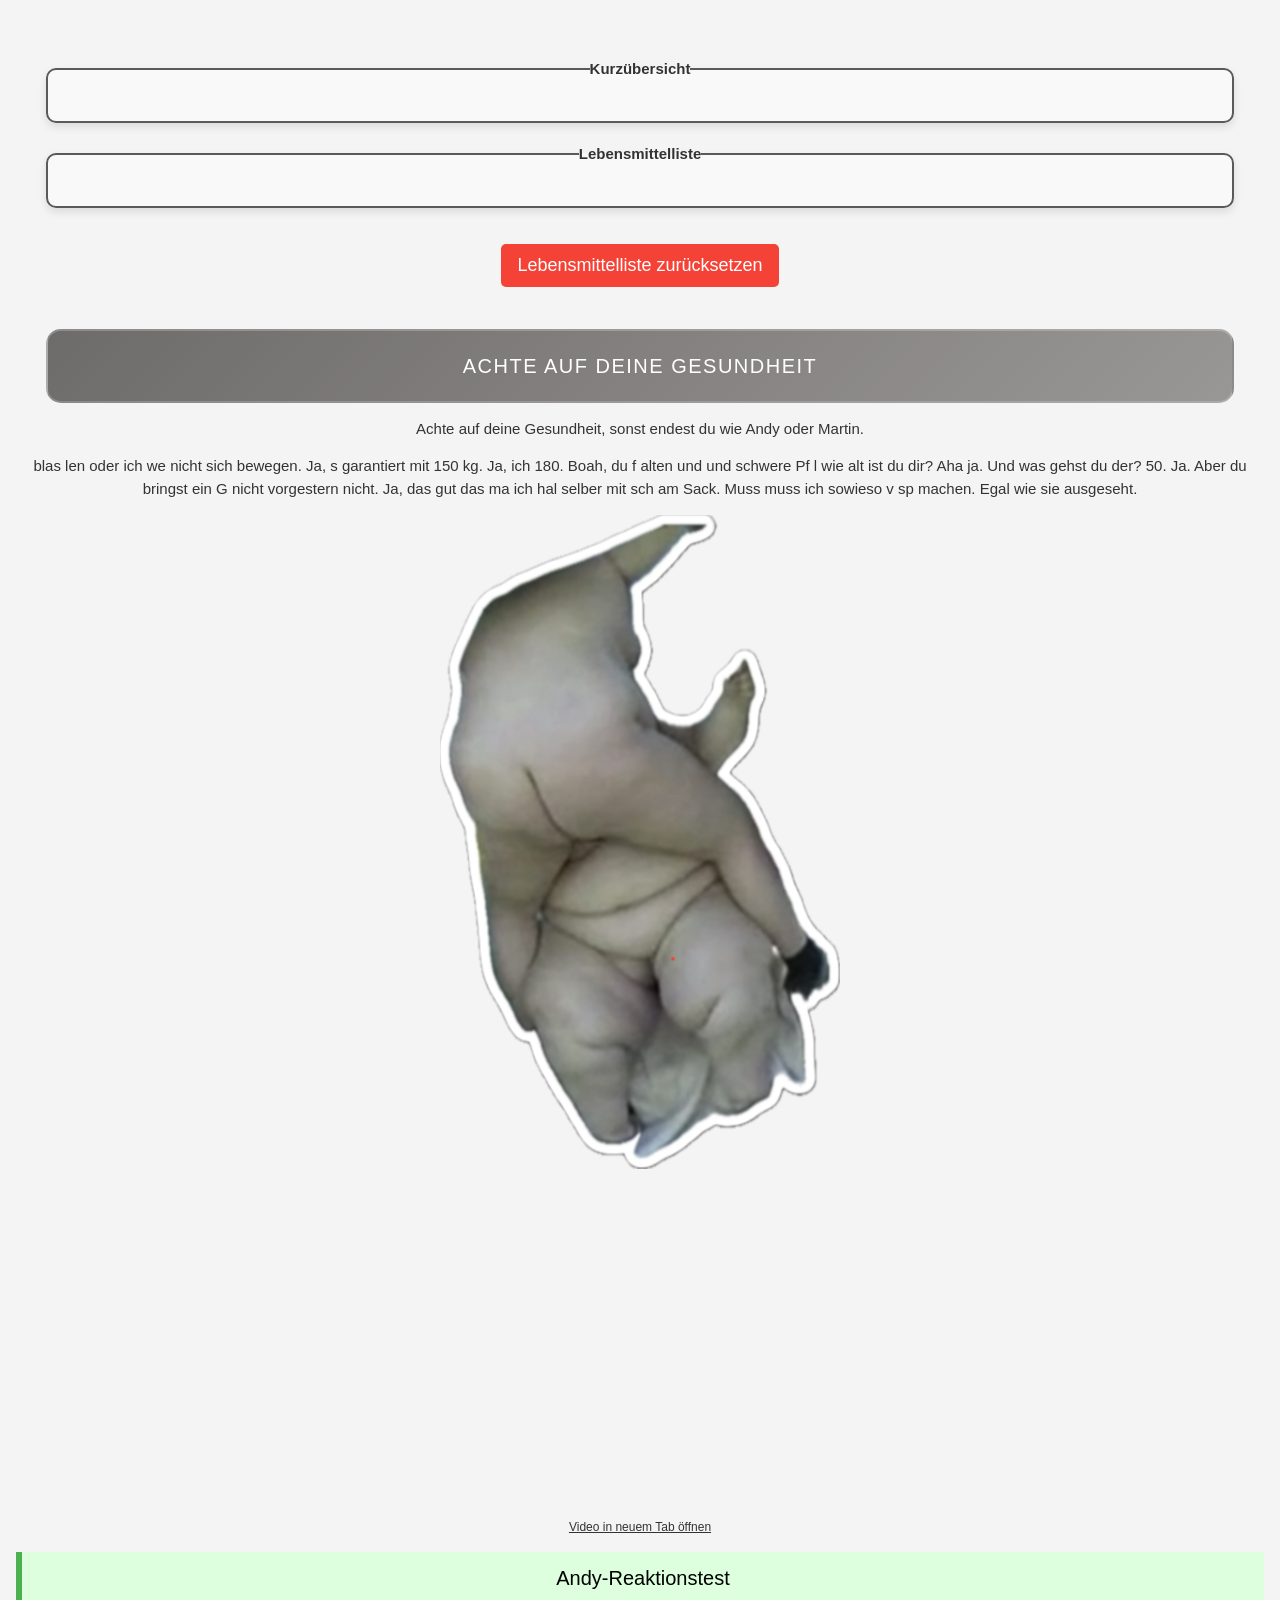
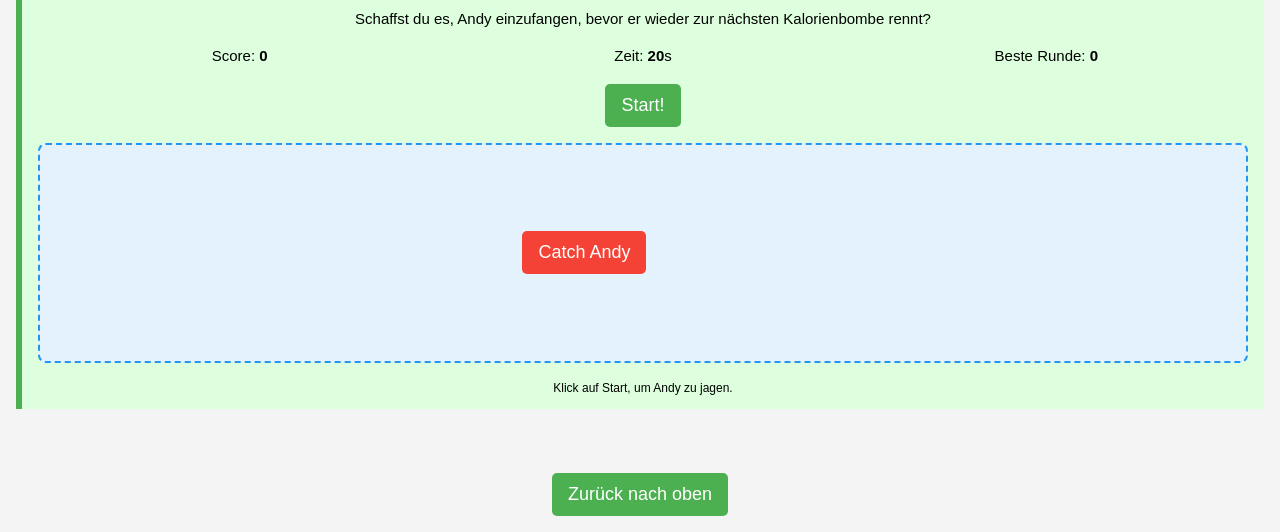
==== commit d81ef630: "changed color from red to green" ====
--- a/index.html
+++ b/index.html
@@ -155,7 +155,7 @@
             <iframe width="560" height="315" style="max-width: 100%;" src="https://www.youtube.com/embed/ruOoPMOsTZ4" title="YouTube Video" frameborder="0" allowfullscreen></iframe>
             <p class="w3-small"><a href="https://youtu.be/ruOoPMOsTZ4?si=ijyEVr-AdH9aE4zd" target="_blank" rel="noopener">Video in neuem Tab öffnen</a></p>
         </div>
-        <div class="w3-panel w3-pale-red w3-leftbar w3-border-red w3-margin-top" id="andy-game">
+        <div class="w3-panel w3-pale-green w3-leftbar w3-border-green w3-margin-top" id="andy-game">
             <h4>Andy-Reaktionstest</h4>
             <p>Schaffst du es, Andy einzufangen, bevor er wieder zur nächsten Kalorienbombe rennt?</p>
             <div class="w3-row w3-margin-bottom">
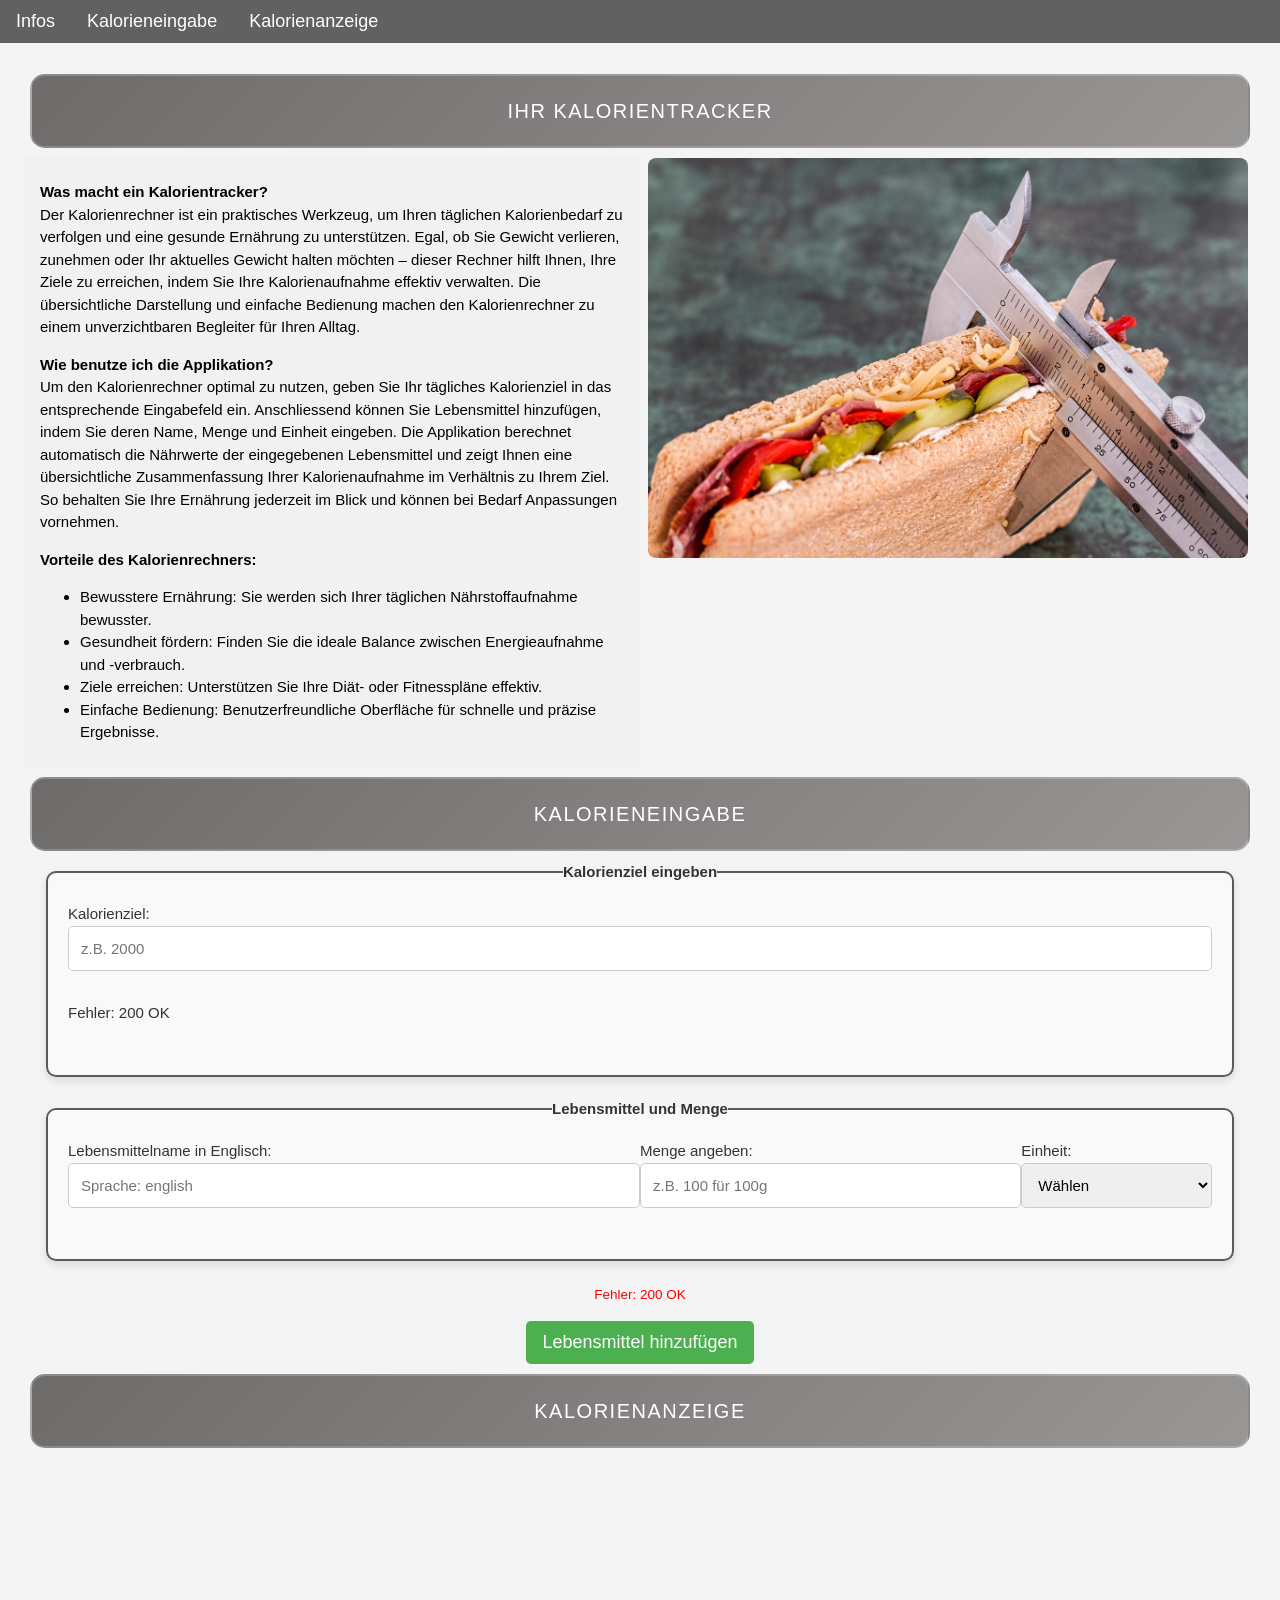
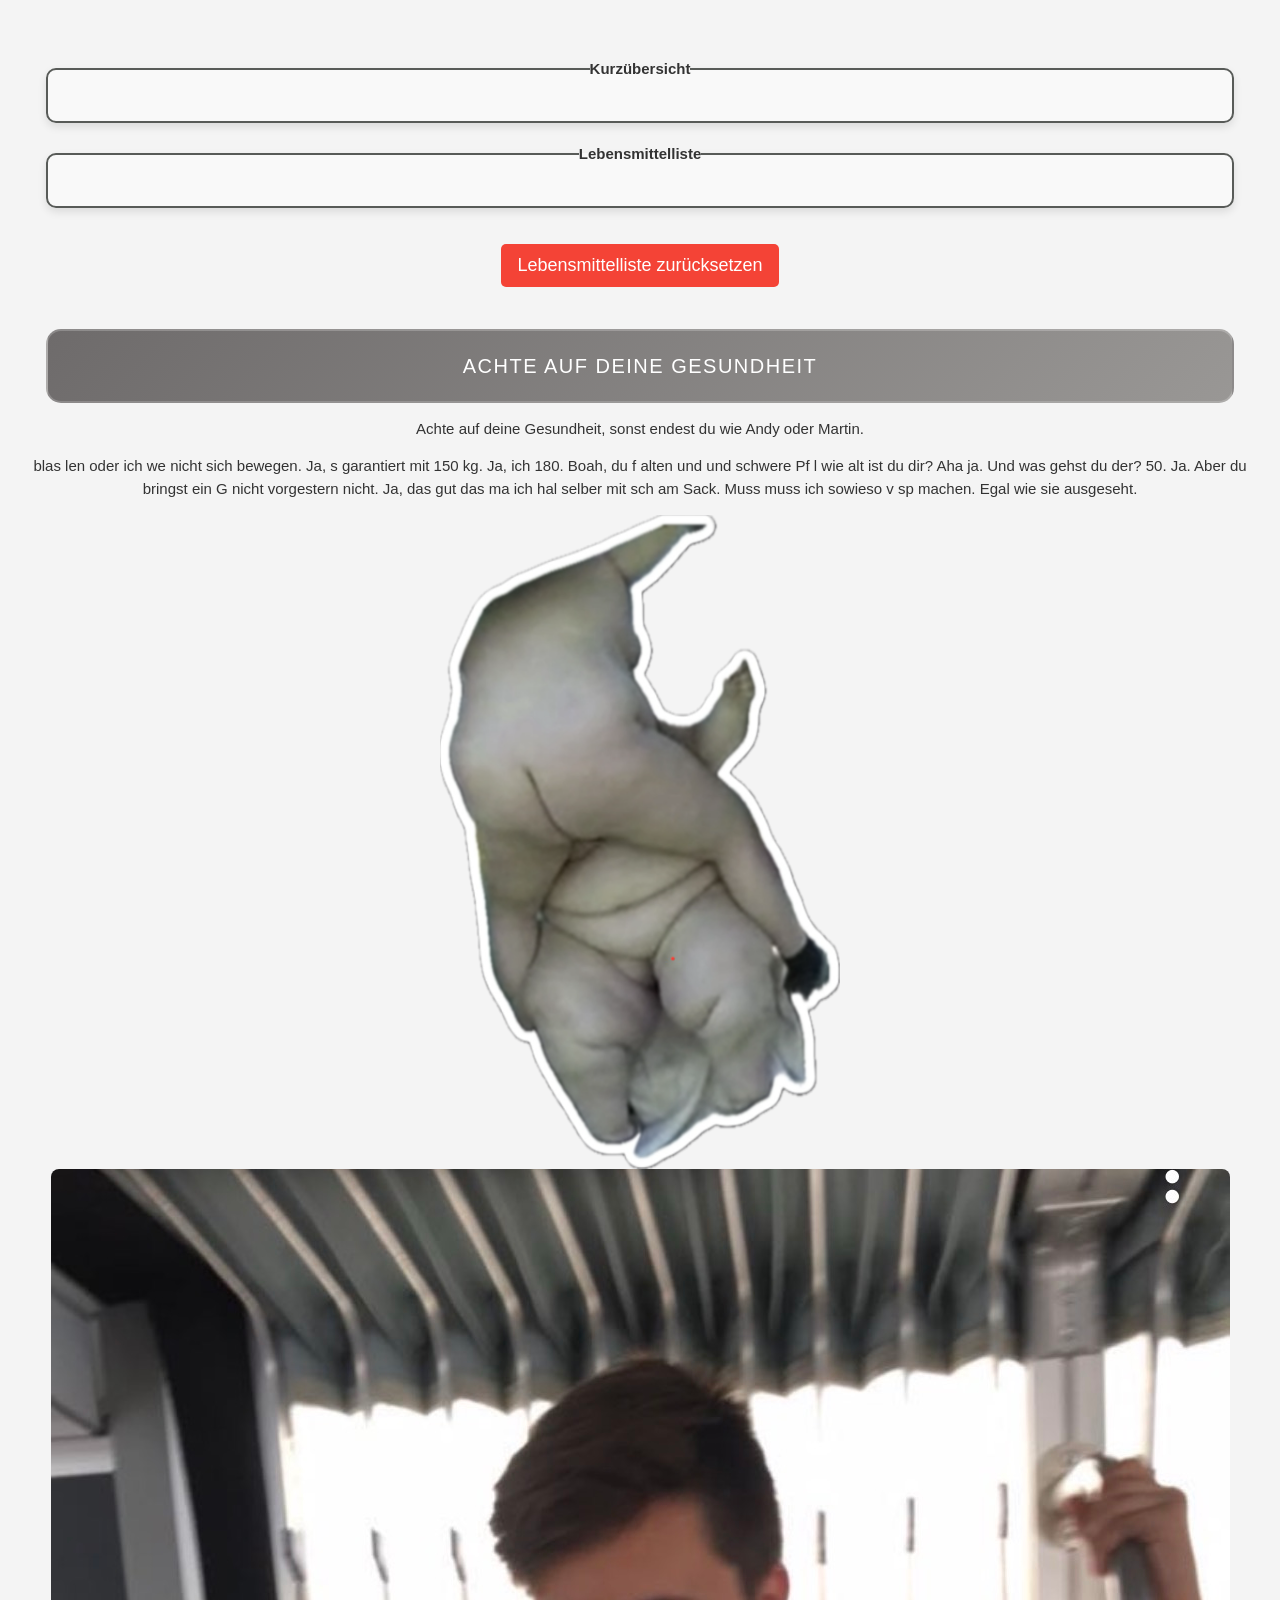
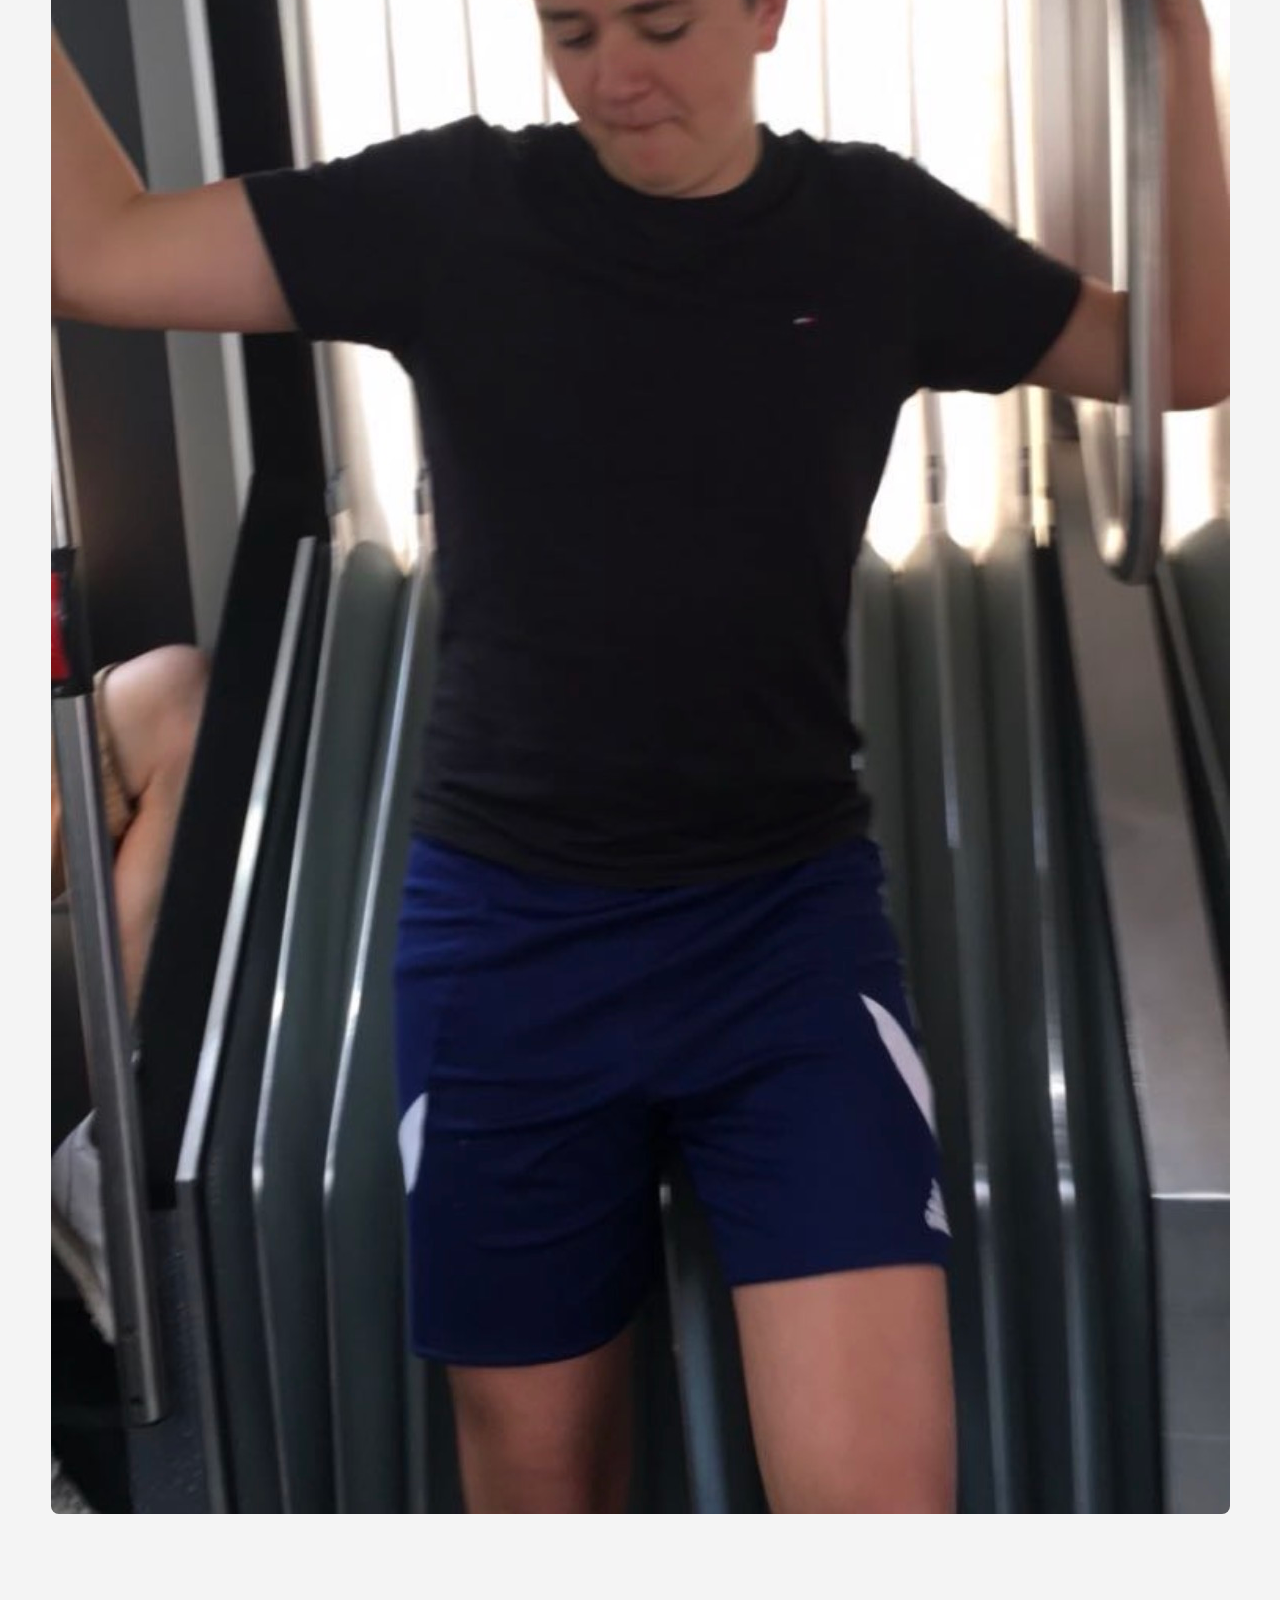
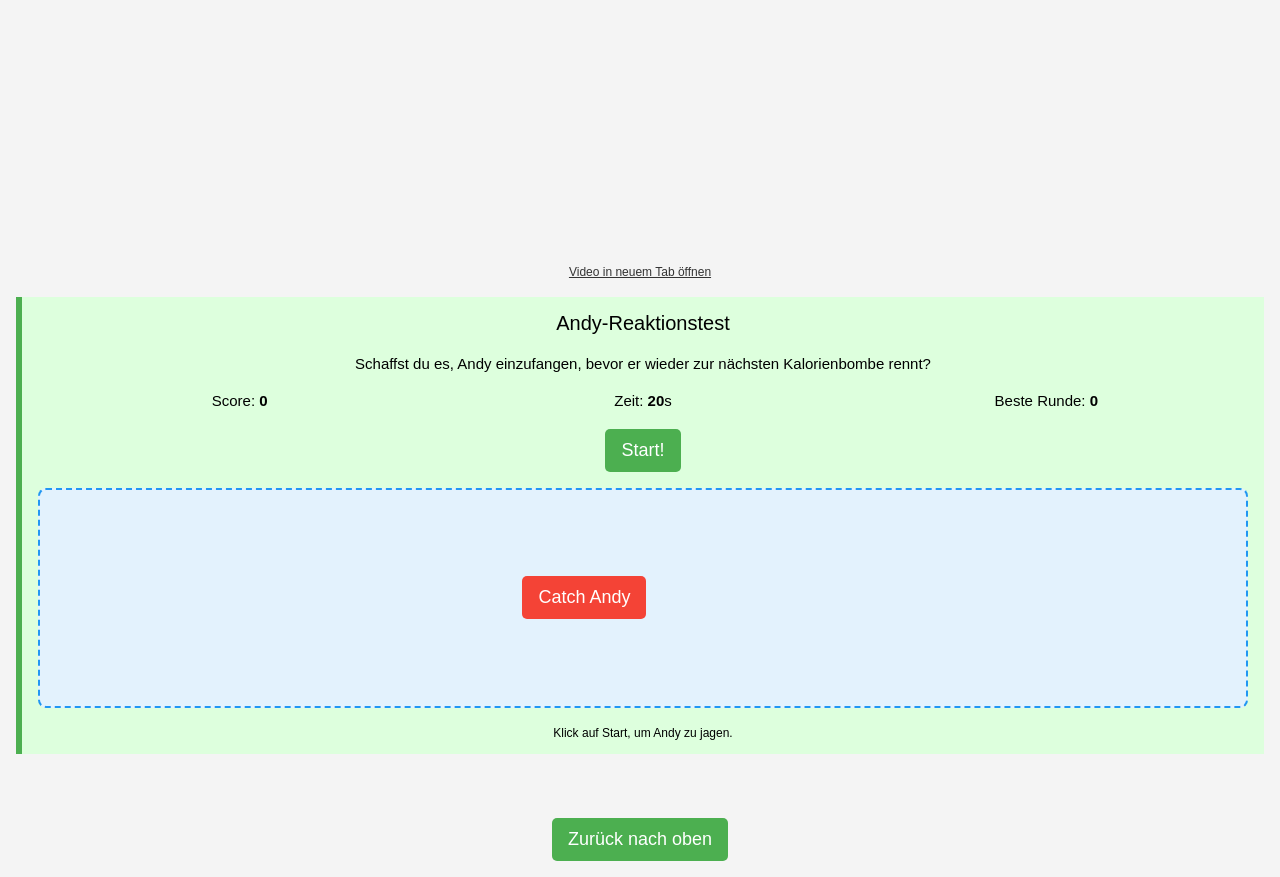
==== commit 22ab5847: "add noah" ====
--- a/index.html
+++ b/index.html
@@ -151,6 +151,7 @@
             und und schwere Pf l wie alt ist du dir? Aha ja. Und was gehst du der? 50. Ja. Aber du bringst ein 
             G nicht vorgestern nicht. Ja, das gut das ma ich hal selber mit sch am Sack. Muss muss ich sowieso v sp machen. Egal wie sie ausgeseht.</p>
         <img src="img/AndyMara.jpg" alt="Warnung Gesundheit" class="w3-image w3-round-large" style="max-width: 400px;">
+        <img src="img/Noah.img.jpg" class="w3-image w3-round-large style=max-width: 400px;">
         <div class="w3-margin-top">
             <iframe width="560" height="315" style="max-width: 100%;" src="https://www.youtube.com/embed/ruOoPMOsTZ4" title="YouTube Video" frameborder="0" allowfullscreen></iframe>
             <p class="w3-small"><a href="https://youtu.be/ruOoPMOsTZ4?si=ijyEVr-AdH9aE4zd" target="_blank" rel="noopener">Video in neuem Tab öffnen</a></p>
